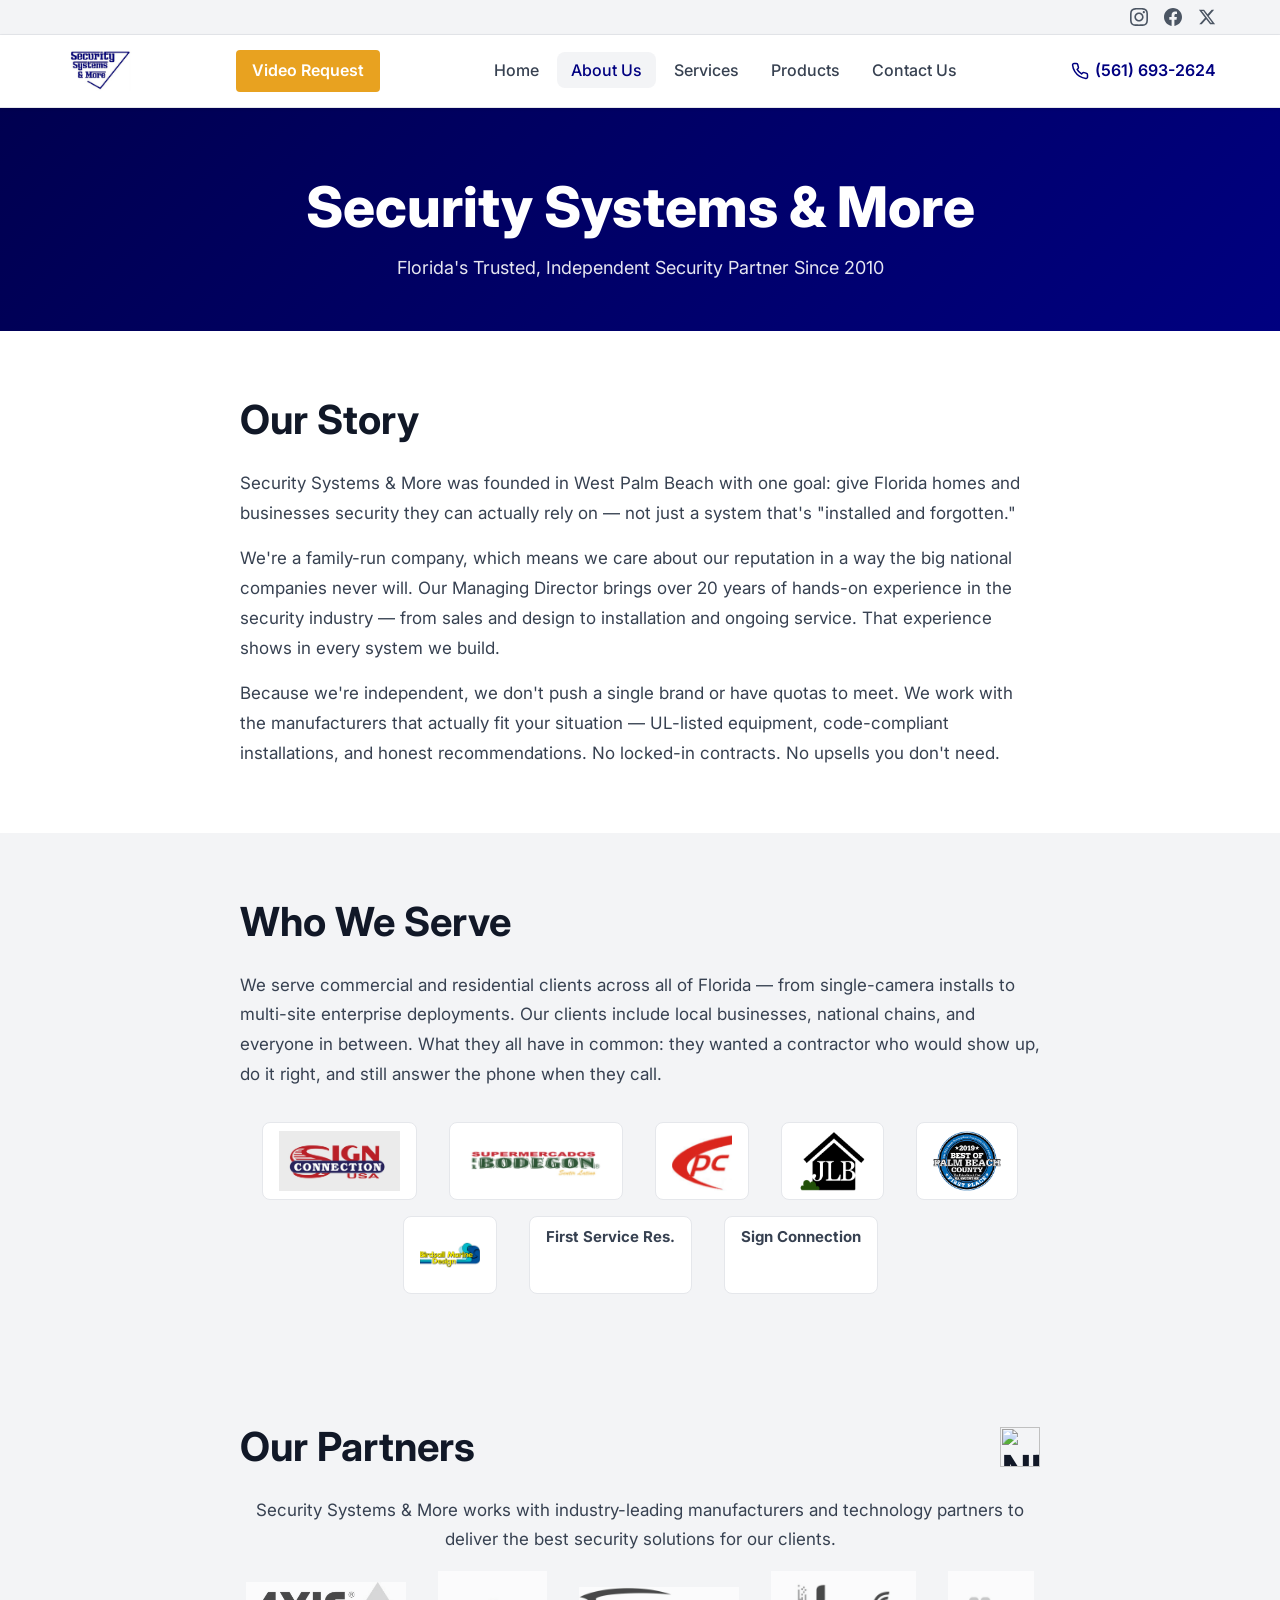
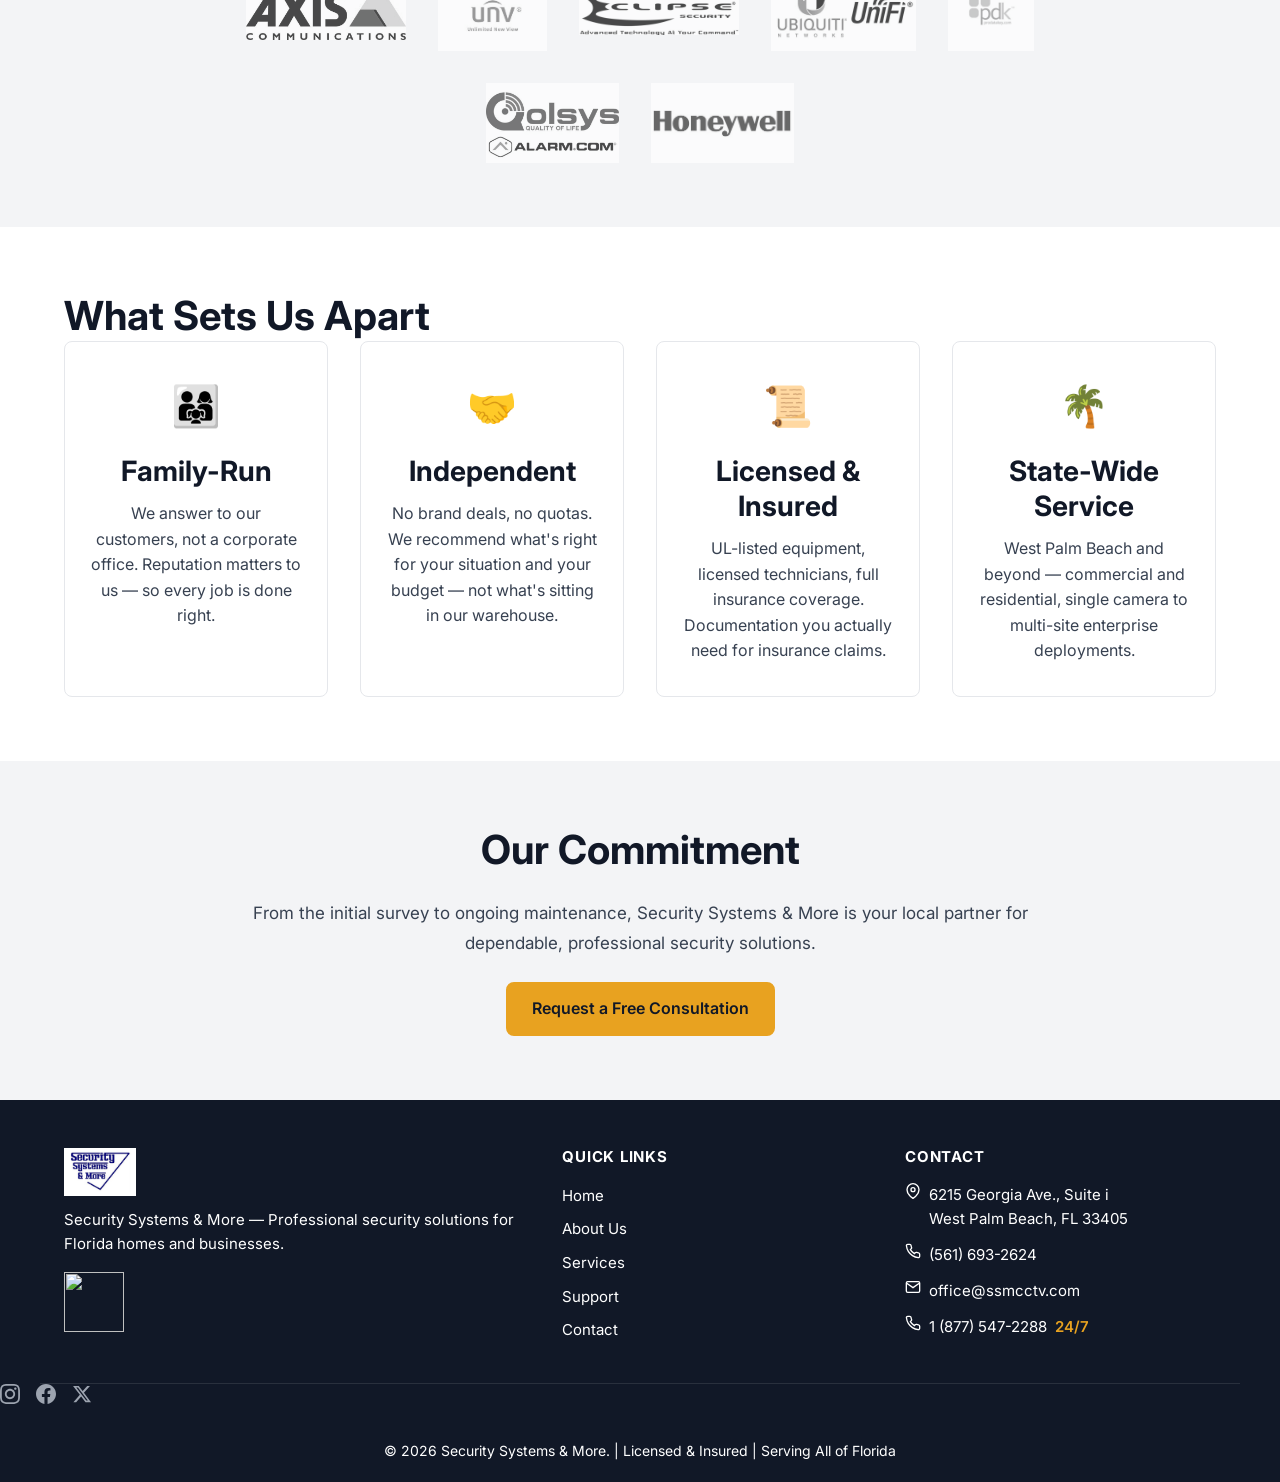
==== about.html @ 03983f55 "Force remove all borders from NDAA logo" ====
<div class="top-bar"><div class="container top-bar-inner"><div class="top-bar-social"><a href="https://www.instagram.com/ssm_cctv/" target="_blank" rel="noopener" aria-label="Instagram"><svg width="18" height="18" viewBox="0 0 24 24" fill="currentColor"><path d="M12 2.163c3.204 0 3.584.012 4.85.07 3.252.148 4.771 1.691 4.919 4.919.058 1.265.069 1.645.069 4.849 0 3.205-.012 3.584-.069 4.849-.149 3.225-1.664 4.771-4.919 4.919-1.266.058-1.644.07-4.85.07-3.204 0-3.584-.012-4.849-.07-3.26-.149-4.771-1.699-4.919-4.92-.058-1.265-.07-1.644-.07-4.849 0-3.204.013-3.583.07-4.849.149-3.227 1.664-4.771 4.919-4.919 1.266-.057 1.645-.069 4.849-.069zm0-2.163c-3.259 0-3.667.014-4.947.072-4.358.2-6.78 2.618-6.98 6.98-.059 1.281-.073 1.689-.073 4.948 0 3.259.014 3.668.072 4.948.2 4.358 2.618 6.78 6.98 6.98 1.281.058 1.689.072 4.948.072 3.259 0 3.668-.014 4.948-.072 4.354-.2 6.782-2.618 6.979-6.98.059-1.28.073-1.689.073-4.948 0-3.259-.014-3.667-.072-4.947-.196-4.354-2.617-6.78-6.979-6.98-1.281-.059-1.69-.073-4.949-.073zm0 5.838c-3.403 0-6.162 2.759-6.162 6.162s2.759 6.163 6.162 6.163 6.162-2.759 6.162-6.163c0-3.403-2.759-6.162-6.162-6.162zm0 10.162c-2.209 0-4-1.79-4-4 0-2.209 1.791-4 4-4s4 1.791 4 4c0 2.21-1.791 4-4 4zm6.406-11.845c-.796 0-1.441.645-1.441 1.44s.645 1.44 1.441 1.44c.795 0 1.439-.645 1.439-1.44s-.644-1.44-1.439-1.44z"></svg></a><a href="https://www.facebook.com/ssmcctv" target="_blank" rel="noopener" aria-label="Facebook"><svg width="18" height="18" viewBox="0 0 24 24" fill="currentColor"><path d="M24 12.073c0-6.627-5.373-12-12-12s-12 5.373-12 12c0 5.99 4.388 10.954 10.125 11.854v-8.385H7.078v-3.47h3.047V9.43c0-3.007 1.792-4.669 4.533-4.669 1.312 0 2.686.235 2.686.235v2.953H15.83c-1.491 0-1.956.925-1.956 1.874v2.25h3.328l-.532 3.47h-2.796v8.385C19.612 23.027 24 18.062 24 12.073z"></svg></a><a href="https://x.com/security_syst" target="_blank" rel="noopener" aria-label="X"><svg width="18" height="18" viewBox="0 0 24 24" fill="currentColor"><path d="M18.244 2.25h3.308l-7.227 8.26 8.502 11.24H16.17l-5.214-6.817L4.99 21.75H1.68l7.73-8.835L1.254 2.25H8.08l4.713 6.231zm-1.161 17.52h1.833L7.084 4.126H5.117z"></svg></a></div></div></div>
<!DOCTYPE html>
<html lang="en">
<head>
  <meta charset="UTF-8">
  <meta name="viewport" content="width=device-width, initial-scale=1.0">
  <meta name="description" content="Security Systems & More was founded in West Palm Beach in 2010 with one goal: give Florida homes and businesses security they can actually rely on. Family-owned and independent.">
  <meta property="og:title" content="Security Systems & More">
  <meta property="og:description" content="Security Systems & More was founded in West Palm Beach in 2010 with one goal: give Florida homes and businesses security they can actually rely on. Family-owned and independent.">
  <meta property="og:type" content="website">
  <meta property="og:url" content="https://securitysystemsandmore.com/about">
  <meta property="og:image" content="https://securitysystemsandmore.com/og-image.png">
  <meta property="og:site_name" content="Security Systems & More">
  <title>Security Systems & More</title>
  <link rel="canonical" href="https://securitysystemsandmore.com/about">
  <link rel="icon" type="image/png" sizes="32x32" href="favicon-32.png">
  <link rel="icon" type="image/png" sizes="16x16" href="favicon-16.png">
  <link rel="apple-touch-icon" href="apple-touch-icon.png">
  <link rel="preconnect" href="https://fonts.googleapis.com">
  <link rel="preconnect" href="https://fonts.gstatic.com" crossorigin>
  <link href="https://fonts.googleapis.com/css2?family=Inter:wght@400;500;600;700;800&display=swap" rel="stylesheet">
  <link rel="stylesheet" href="styles.css">
<script type="application/ld+json">
{
  "@context": "https://schema.org",
  "@type": "LocalBusiness",
  "name": "Security Systems & More",
  "description": "Professional CCTV monitoring, security camera installation, and access control systems for Florida homes and businesses.",
  "url": "https://securitysystemsandmore.com",
  "telephone": "+1-561-693-2624",
  "priceRange": "$$",
  "image": "https://securitysystemsandmore.com/logo.png",
  "address": {
    "@type": "PostalAddress",
    "streetAddress": "6215 Georgia Ave., Suite i",
    "addressLocality": "West Palm Beach",
    "addressRegion": "FL",
    "postalCode": "33405",
    "addressCountry": "US"
  },
  "geo": {
    "@type": "GeoCoordinates",
    "latitude": 26.6834,
    "longitude": -80.0364
  },
  "openingHoursSpecification": [
    {
      "@type": "OpeningHoursSpecification",
      "dayOfWeek": ["Monday", "Tuesday", "Wednesday", "Thursday", "Friday"],
      "opens": "09:00",
      "closes": "17:00"
    }
  ],
  "areaServed": {
    "@type": "State",
    "name": "Florida"
  },
  "sameAs": [
    "https://www.instagram.com/ssm_cctv/",
    "https://www.facebook.com/ssmcctv",
    "https://x.com/security_syst"
  ],
  "contactPoint": {
    "@type": "ContactPoint",
    "telephone": "+1-877-547-2288",
    "contactType": "customer support",
    "availableLanguage": "English"
  }
}
</script>
</head>
<body>

  <!-- Navigation -->
  <header class="site-header" id="header">
    <div class="container header-inner">
      <a href="index.html" class="logo" aria-label="Security Systems & More Home">
        <img src="logo.png" alt="Security Systems & More" class="logo-img">
        
      </a>
      <a href="contact.html" class="header-cta" style="background: var(--accent); color: white; padding: 0.5rem 1rem; border-radius: 4px; text-decoration: none; font-weight: 600; white-space: nowrap;">Video Request</a>
      <nav class="main-nav" id="main-nav" aria-label="Main navigation">
        <ul class="nav-list">
          <li><a href="index.html" class="nav-link">Home</a></li>
          <li><a href="about.html" class="nav-link active">About Us</a></li>
          <li><a href="services.html" class="nav-link">Services</a></li>
          <li><a href="products.html" class="nav-link">Products</a></li>
          <li><a href="contact.html" class="nav-link">Contact Us</a></li>
        </ul>
      </nav>
      <a href="tel:+15616932624" class="header-phone" aria-label="Call us">
        <svg width="18" height="18" viewBox="0 0 24 24" fill="none" stroke="currentColor" stroke-width="2" stroke-linecap="round" stroke-linejoin="round"><path d="M22 16.92v3a2 2 0 0 1-2.18 2 19.79 19.79 0 0 1-8.63-3.07 19.5 19.5 0 0 1-6-6 19.79 19.79 0 0 1-3.07-8.67A2 2 0 0 1 4.11 2h3a2 2 0 0 1 2 1.72 12.84 12.84 0 0 0 .7 2.81 2 2 0 0 1-.45 2.11L8.09 9.91a16 16 0 0 0 6 6l1.27-1.27a2 2 0 0 1 2.11-.45 12.84 12.84 0 0 0 2.81.7A2 2 0 0 1 22 16.92z"></path></svg>
        (561) 693-2624
      </a>
      <button class="mobile-menu-btn" id="mobile-menu-btn" aria-label="Open menu" aria-expanded="false">
        <span class="hamburger-line"></span>
        <span class="hamburger-line"></span>
        <span class="hamburger-line"></span>
      </button>
    </div>
  </header>

  <main id="page">

    <!-- Page Hero -->
    <section class="page-hero">
      <div class="container">
        <h1 class="page-hero-heading">Security Systems & More</h1>
        <p class="page-hero-sub">Florida's Trusted, Independent Security Partner Since 2010</p>
      </div>
    </section>

    <!-- Our Story -->
    <section class="content-section">
      <div class="container">
        <div class="content-block">
          <h2>Our Story</h2>
          <p>Security Systems & More was founded in West Palm Beach with one goal: give Florida homes and businesses security they can actually rely on — not just a system that's "installed and forgotten."</p>
          <p>We're a family-run company, which means we care about our reputation in a way the big national companies never will. Our Managing Director brings over 20 years of hands-on experience in the security industry — from sales and design to installation and ongoing service. That experience shows in every system we build.</p>
          <p>Because we're independent, we don't push a single brand or have quotas to meet. We work with the manufacturers that actually fit your situation — UL-listed equipment, code-compliant installations, and honest recommendations. No locked-in contracts. No upsells you don't need.</p>
        </div>

        </div>
      </div>
    </section>

    <!-- Who We Serve -->
    <section class="content-section alt-bg">
      <div class="container">
        <div class="content-block">
          <h2>Who We Serve</h2>
          <p>We serve commercial and residential clients across all of Florida — from single-camera installs to multi-site enterprise deployments. Our clients include local businesses, national chains, and everyone in between. What they all have in common: they wanted a contractor who would show up, do it right, and still answer the phone when they call.</p>
          <div class="client-logos">
            <div class="trust-logo"><a href="https://www.morganautogroup.com/" target="_blank" rel="noopener"><img src="images/clients/morgan.jpg" alt="Morgan Auto Group" onerror="this.replaceWith(document.createTextNode('Morgan Auto Group'))"></a></div>
            <div class="trust-logo"><a href="https://bodegonfl.com/" target="_blank" rel="noopener"><img src="images/clients/bodegon.png" alt="Bodegon"></a></div>
            <div class="trust-logo"><a href="https://pcsystemz.com/" target="_blank" rel="noopener"><img src="images/clients/pcsystemz.jpg" alt="PC Systemz"></a></div>
            <div class="trust-logo"><a href="https://jlbrenovations.com/" target="_blank" rel="noopener"><img src="images/clients/jlb.png" alt="JLB Renovations"></a></div>
            <div class="trust-logo"><a href="https://www.havanacubanfood.com" target="_blank" rel="noopener"><img src="images/clients/havana.png" alt="Havana"></a></div>
            <div class="trust-logo"><a href="https://www.birdsallmarine.com" target="_blank" rel="noopener"><img src="images/clients/birdsall.png" alt="Birdsall Marine"></a></div>
            <div class="trust-logo"><a href="https://www.fsresidential.com/corporate/" target="_blank" rel="noopener"><img src="images/clients/fsr.png" alt="First Service Res." onerror="this.replaceWith(document.createTextNode('First Service Res.'))"></a></div>
            <div class="trust-logo"><a href="https://signconnectionusa.com/" target="_blank" rel="noopener"><img src="images/clients/sign.png" alt="Sign Connection" onerror="this.replaceWith(document.createTextNode('Sign Connection'))"></a></div>
          </div>
        </div>
      </div>
    </section>

    <!-- Our Partners -->
    <section class="content-section alt-bg">
      <div class="container">
        <div class="content-block">
          <h2 style="display: flex; align-items: center; justify-content: space-between;">Our Partners <img src="images/ndaa-logo.png" alt="NDAA" style="height: 40px; border: 0 !important; outline: none !important; background: transparent !important; box-shadow: none !important;"></h2>
          <p style="text-align: center;">Security Systems & More works with industry-leading manufacturers and technology partners to deliver the best security solutions for our clients.</p>
        <div class="partners-grid">
          <img src="images/partners/partner1.jpg" alt="Partner 1">
          <img src="images/partners/partner2.jpg" alt="Partner 2">
          <img src="images/partners/partner3.jpg" alt="Partner 3">
          <img src="images/partners/partner4.jpg" alt="Partner 4">
          <img src="images/partners/partner5.jpg" alt="Partner 5">
          <img src="images/partners/partner6.jpg" alt="Partner 6">
          <img src="images/partners/partner7.jpg" alt="Partner 7">
        </div>
      </div>
    </section>

    <!-- What Sets Us Apart -->
    <section class="content-section">
      <div class="container">
        <h2>What Sets Us Apart</h2>
        <div class="diff-grid">
          <div class="diff-card">
            <div class="diff-icon">👨‍👩‍👧</div>
            <h3>Family-Run</h3>
            <p>We answer to our customers, not a corporate office. Reputation matters to us — so every job is done right.</p>
          </div>
          <div class="diff-card">
            <div class="diff-icon">🤝</div>
            <h3>Independent</h3>
            <p>No brand deals, no quotas. We recommend what's right for your situation and your budget — not what's sitting in our warehouse.</p>
          </div>
          <div class="diff-card">
            <div class="diff-icon">📜</div>
            <h3>Licensed & Insured</h3>
            <p>UL-listed equipment, licensed technicians, full insurance coverage. Documentation you actually need for insurance claims.</p>
          </div>
          <div class="diff-card">
            <div class="diff-icon">🌴</div>
            <h3>State-Wide Service</h3>
            <p>West Palm Beach and beyond — commercial and residential, single camera to multi-site enterprise deployments.</p>
          </div>
        </div>
      </div>
    </section>

    <!-- Commitment -->
    <section class="content-section alt-bg">
      <div class="container">
        <div class="content-block center-text">
          <h2>Our Commitment</h2>
          <p>From the initial survey to ongoing maintenance, Security Systems & More is your local partner for dependable, professional security solutions.</p>
          <a href="contact.html" class="btn btn-primary">Request a Free Consultation</a>
        </div>
      </div>
    </section>

  </main>

  <!-- Footer -->
  <footer class="site-footer">
    <div class="container footer-inner">
      <div class="footer-brand">
        <a href="index.html" class="footer-logo">
          <img src="logo.png" alt="Security Systems & More" class="logo-img">
          
        </a>
        <p class="footer-tagline">Security Systems & More — Professional security solutions for Florida homes and businesses.</p>
        <img src="images/footer-logo.png" alt="" style="height: 60px; margin-top: 0.75rem;">
      </div>
      <div class="footer-links">
        <h4>Quick Links</h4>
        <ul>
          <li><a href="index.html">Home</a></li>
          <li><a href="about.html">About Us</a></li>
          <li><a href="services.html">Services</a></li>
          <li><a href="support.html">Support</a></li>
          <li><a href="contact.html">Contact</a></li>
        </ul>
      </div>
      <div class="footer-contact">
        <h4>Contact</h4>
        <p>
          <svg width="16" height="16" viewBox="0 0 24 24" fill="none" stroke="currentColor" stroke-width="2"><path d="M21 10c0 7-9 13-9 13s-9-6-9-13a9 9 0 0 1 18 0z"></path><circle cx="12" cy="10" r="3"></circle></svg>
          6215 Georgia Ave., Suite i<br>West Palm Beach, FL 33405
        </p>
        <p>
          <svg width="16" height="16" viewBox="0 0 24 24" fill="none" stroke="currentColor" stroke-width="2"><path d="M22 16.92v3a2 2 0 0 1-2.18 2 19.79 19.79 0 0 1-8.63-3.07 19.5 19.5 0 0 1-6-6 19.79 19.79 0 0 1-3.07-8.67A2 2 0 0 1 4.11 2h3a2 2 0 0 1 2 1.72 12.84 12.84 0 0 0 .7 2.81 2 2 0 0 1-.45 2.11L8.09 9.91a16 16 0 0 0 6 6l1.27-1.27a2 2 0 0 1 2.11-.45 12.84 12.84 0 0 0 2.81.7A2 2 0 0 1 22 16.92z"/></svg>
          <a href="tel:+15616932624">(561) 693-2624</a>
        </p>
        <p>
          <svg width="16" height="16" viewBox="0 0 24 24" fill="none" stroke="currentColor" stroke-width="2"><path d="M4 4h16c1.1 0 2 .9 2 2v12c0 1.1-.9 2-2 2H4c-1.1 0-2-.9-2-2V6c0-1.1.9-2 2-2z"></path><polyline points="22,6 12,13 2,6"></polyline></svg>
          <a href="mailto:office@ssmcctv.com">office@ssmcctv.com</a>
        </p>
        <p>
          <svg width="16" height="16" viewBox="0 0 24 24" fill="none" stroke="currentColor" stroke-width="2"><path d="M22 16.92v3a2 2 0 0 1-2.18 2 19.79 19.79 0 0 1-8.63-3.07 19.5 19.5 0 0 1-6-6 19.79 19.79 0 0 1-3.07-8.67A2 2 0 0 1 4.11 2h3a2 2 0 0 1 2 1.72 12.84 12.84 0 0 0 .7 2.81 2 2 0 0 1-.45 2.11L8.09 9.91a16 16 0 0 0 6 6l1.27-1.27a2 2 0 0 1 2.11-.45 12.84 12.84 0 0 0 2.81.7A2 2 0 0 1 22 16.92z"></path></svg>
          <a href="tel:+18775472288">1 (877) 547-2288</a> <span style="color: var(--accent); font-weight: 600;">24/7</span>
        </p>
      </div>
    </div>
        <div class="footer-social">
          <a href="https://www.instagram.com/ssm_cctv/" target="_blank" rel="noopener" aria-label="Instagram"><svg width="20" height="20" viewBox="0 0 24 24" fill="currentColor"><path d="M12 2.163c3.204 0 3.584.012 4.85.07 3.252.148 4.771 1.691 4.919 4.919.058 1.265.069 1.645.069 4.849 0 3.205-.012 3.584-.069 4.849-.149 3.225-1.664 4.771-4.919 4.919-1.266.058-1.644.07-4.85.07-3.204 0-3.584-.012-4.849-.07-3.26-.149-4.771-1.699-4.919-4.92-.058-1.265-.07-1.644-.07-4.849 0-3.204.013-3.583.07-4.849.149-3.227 1.664-4.771 4.919-4.919 1.266-.057 1.645-.069 4.849-.069zm0-2.163c-3.259 0-3.667.014-4.947.072-4.358.2-6.78 2.618-6.98 6.98-.059 1.281-.073 1.689-.073 4.948 0 3.259.014 3.668.072 4.948.2 4.358 2.618 6.78 6.98 6.98 1.281.058 1.689.072 4.948.072 3.259 0 3.668-.014 4.948-.072 4.354-.2 6.782-2.618 6.979-6.98.059-1.28.073-1.689.073-4.948 0-3.259-.014-3.667-.072-4.947-.196-4.354-2.617-6.78-6.979-6.98-1.281-.059-1.69-.073-4.949-.073zm0 5.838c-3.403 0-6.162 2.759-6.162 6.162s2.759 6.163 6.162 6.163 6.162-2.759 6.162-6.163c0-3.403-2.759-6.162-6.162-6.162zm0 10.162c-2.209 0-4-1.79-4-4 0-2.209 1.791-4 4-4s4 1.791 4 4c0 2.21-1.791 4-4 4zm6.406-11.845c-.796 0-1.441.645-1.441 1.44s.645 1.44 1.441 1.44c.795 0 1.439-.645 1.439-1.44s-.644-1.44-1.439-1.44z"></path></svg></a>
          <a href="https://www.facebook.com/ssmcctv" target="_blank" rel="noopener" aria-label="Facebook"><svg width="20" height="20" viewBox="0 0 24 24" fill="currentColor"><path d="M24 12.073c0-6.627-5.373-12-12-12s-12 5.373-12 12c0 5.99 4.388 10.954 10.125 11.854v-8.385H7.078v-3.47h3.047V9.43c0-3.007 1.792-4.669 4.533-4.669 1.312 0 2.686.235 2.686.235v2.953H15.83c-1.491 0-1.956.925-1.956 1.874v2.25h3.328l-.532 3.47h-2.796v8.385C19.612 23.027 24 18.062 24 12.073z"></path></svg></a>
          <a href="https://x.com/security_syst" target="_blank" rel="noopener" aria-label="X"><svg width="20" height="20" viewBox="0 0 24 24" fill="currentColor"><path d="M18.244 2.25h3.308l-7.227 8.26 8.502 11.24H16.17l-5.214-6.817L4.99 21.75H1.68l7.73-8.835L1.254 2.25H8.08l4.713 6.231zm-1.161 17.52h1.833L7.084 4.126H5.117z"></path></svg></a>
        </div>
    <div class="footer-bottom">
      <div class="container">
        <p>© 2026 Security Systems & More. | Licensed & Insured | Serving All of Florida</p>
      </div>
    </div>
  </footer>

  <script src="script.js"></script>
<!-- Start Pidj Chat Code -->
<script type="text/javascript">
(function() {
var pc = document.createElement('script'); pc.type = 'text/javascript'; pc.async = true;
pc.src = 'https://bubble.broadvoice.com/chat/button/pc:20e048a5-22ce-5022-b786-1fc5341ee40c:aDxza.js?t=' + Date.now() + '';
var s = document.getElementsByTagName('script')[0]; s.parentNode.insertBefore(pc, s);
})();
</script>
<!-- End Pidj Chat Code -->
<!-- Chat Popup Notification -->
<div id="chat-popup" class="chat-popup" style="display:none;">
  <div class="chat-popup-content">
    <span class="chat-popup-close" onclick="closeChatPopup()">&times;</span>
    <div class="chat-popup-icon">💬</div>
    <div class="chat-popup-text">
      <strong>Chat with us!</strong>
      <p>Have questions? We're here to help via SMS or chat.</p>
    </div>
  </div>
</div>
<style>
.chat-popup {
  position: fixed;
  bottom: 140px;
  right: 20px;
  z-index: 9999;
  animation: slideUp 0.5s ease-out forwards;
  font-family: inherit;
}
@keyframes slideUp {
  from { opacity: 0; transform: translateY(30px); }
  to { opacity: 1; transform: translateY(0); }
}
.chat-popup-content {
  background: #0055a4;
  color: white;
  padding: 1rem 1.25rem;
  border-radius: 12px;
  box-shadow: 0 4px 20px rgba(0,0,0,0.25);
  display: flex;
  align-items: center;
  gap: 0.75rem;
  max-width: 280px;
  position: relative;
  animation: pulse 2s infinite;
}
@keyframes pulse {
  0%, 100% { box-shadow: 0 4px 20px rgba(0,0,0,0.25); }
  50% { box-shadow: 0 4px 30px rgba(0,85,164,0.5); }
}
.chat-popup-icon { font-size: 1.75rem; flex-shrink: 0; }
.chat-popup-text { font-size: 0.9rem; line-height: 1.4; }
.chat-popup-text strong { display: block; margin-bottom: 0.25rem; }
.chat-popup-text p { margin: 0; opacity: 0.9; }
.chat-popup-close {
  position: absolute;
  top: -8px;
  right: -8px;
  background: #003366;
  color: white;
  width: 24px;
  height: 24px;
  border-radius: 50%;
  text-align: center;
  line-height: 24px;
  cursor: pointer;
  font-size: 1rem;
}
.chat-popup-close:hover { background: #002244; }
</style>
<script>
function closeChatPopup() {
  document.getElementById('chat-popup').style.display = 'none';
  localStorage.setItem('chatPopupShown' , 'true');
}
window.addEventListener('load', function() {
  if (!localStorage.getItem('chatPopupShown')) {
    setTimeout(function() {
      document.getElementById('chat-popup').style.display = 'block';
    }, 3000);
  }
});
</script>
</body>
</html>
---- styles.css ----
/* ============================================
   Security Systems & More — Styles
   Modern, responsive, professional
   ============================================ */

/* --- CSS Variables --- */
:root {
  --primary: #000080;
  --primary-dark: #000050;
  --primary-light: #0000b3;
  --accent: #e8a220;
  --accent-dark: #c78510;
  --dark: #111827;
  --gray-900: #1f2937;
  --gray-700: #374151;
  --gray-600: #4b5563;
  --gray-400: #9ca3af;
  --gray-200: #e5e7eb;
  --gray-100: #f3f4f6;
  --white: #ffffff;
  --error: #dc2626;
  --success: #16a34a;

  --font: 'Inter', -apple-system, BlinkMacSystemFont, 'Segoe UI', sans-serif;
  --radius: 8px;
  --shadow: 0 1px 3px rgba(0,0,0,0.1), 0 1px 2px rgba(0,0,0,0.06);
  --shadow-md: 0 4px 6px rgba(0,0,0,0.1), 0 2px 4px rgba(0,0,0,0.06);
  --shadow-lg: 0 10px 15px rgba(0,0,0,0.1), 0 4px 6px rgba(0,0,0,0.05);
  --transition: 0.2s ease;
}

/* --- Reset & Base --- */
*, *::before, *::after {
  box-sizing: border-box;
  margin: 0;
  padding: 0;
}

html {
  scroll-behavior: smooth;
  font-size: 16px;
}

body {
  font-family: var(--font);
  color: var(--gray-700);
  line-height: 1.6;
  background: var(--white);
  -webkit-font-smoothing: antialiased;
}

img {
  max-width: 100%;
  height: auto;
  display: block;
}

a {
  color: var(--primary);
  text-decoration: none;
  transition: color var(--transition);
}

a:hover {
  color: var(--primary-light);
}

ul {
  list-style: none;
}

/* --- Typography --- */
h1, h2, h3, h4, h5, h6 {
  color: var(--dark);
  font-weight: 700;
  line-height: 1.25;
}

h1 { font-size: clamp(2rem, 5vw, 3.5rem); font-weight: 800; }
h2 { font-size: clamp(1.75rem, 4vw, 2.5rem); }
h3 { font-size: clamp(1.25rem, 3vw, 1.75rem); }
h4 { font-size: 1.125rem; }

p { margin-bottom: 1rem; }
p:last-child { margin-bottom: 0; }

/* --- Layout --- */
.container {
  max-width: 1200px;
  margin: 0 auto;
  padding: 0 1.5rem;
}

/* --- Buttons --- */
.btn {
  display: inline-flex;
  align-items: center;
  justify-content: center;
  gap: 0.5rem;
  padding: 0.75rem 1.5rem;
  font-family: var(--font);
  font-size: 1rem;
  font-weight: 600;
  border-radius: var(--radius);
  border: 2px solid transparent;
  cursor: pointer;
  transition: all var(--transition);
  text-decoration: none;
  white-space: nowrap;
}

.btn-primary {
  background: var(--accent);
  color: var(--dark);
  border-color: var(--accent);
}

.btn-primary:hover {
  background: var(--accent-dark);
  border-color: var(--accent-dark);
  color: var(--dark);
}

.btn-outline-light {
  background: transparent;
  color: var(--white);
  border-color: var(--white);
}

.btn-outline-light:hover {
  background: var(--white);
  color: var(--primary);
}

.btn-outline-white {
  background: transparent;
  color: var(--white);
  border-color: var(--white);
}

.btn-outline-white:hover {
  background: var(--white);
  color: var(--primary);
}

.btn-outline {
  background: transparent;
  color: var(--primary);
  border-color: var(--primary);
}

.btn-outline:hover {
  background: var(--primary);
  color: var(--white);
}

.btn-lg {
  padding: 1rem 2rem;
  font-size: 1.125rem;
}

.btn-block {
  width: 100%;
}

/* --- Site Header --- */
.site-header {
  background: var(--white);
  border-bottom: 1px solid var(--gray-200);
  position: sticky;
  top: 0;
  z-index: 100;
  box-shadow: var(--shadow);
}

.header-inner {
  display: flex;
  align-items: center;
  justify-content: space-between;
  height: 72px;
}

.logo {
  display: flex;
  align-items: center;
  gap: 0.5rem;
  text-decoration: none;
}

.logo-img {
  height: 48px;
  width: auto;
  display: block;
}

.logo-icon {
  font-size: 1.75rem;
}

.logo-text {
  font-size: 1.5rem;
  font-weight: 800;
  color: var(--primary);
  letter-spacing: -0.025em;
}

.main-nav .nav-list {
  display: flex;
  align-items: center;
  gap: 0.25rem;
}

.nav-link {
  padding: 0.5rem 0.875rem;
  font-weight: 500;
  color: var(--gray-700);
  border-radius: var(--radius);
  transition: all var(--transition);
}

.nav-link:hover,
.nav-link.active {
  color: var(--primary);
  background: var(--gray-100);
}

.nav-cta {
  background: var(--accent);
  color: var(--dark) !important;
  font-weight: 600;
}

.nav-cta:hover {
  background: var(--accent-dark);
}

.header-phone {
  display: flex;
  align-items: center;
  gap: 0.375rem;
  font-weight: 600;
  color: var(--primary);
  white-space: nowrap;
}

.header-phone:hover {
  color: var(--accent-dark);
}

.mobile-menu-btn {
  display: none;
  flex-direction: column;
  justify-content: center;
  gap: 5px;
  width: 40px;
  height: 40px;
  background: none;
  border: none;
  cursor: pointer;
  padding: 8px;
  border-radius: var(--radius);
}

.mobile-menu-btn:hover {
  background: var(--gray-100);
}

.hamburger-line {
  display: block;
  width: 100%;
  height: 2px;
  background: var(--gray-700);
  border-radius: 2px;
  transition: var(--transition);
}

/* --- Hero with Background Image --- */
.hero {
  position: relative;
  background: var(--primary-dark);
  color: var(--white);
  padding: 0;
  overflow: hidden;
  min-height: 520px;
  display: flex;
  align-items: center;
}

.hero-bg-image {
  position: absolute;
  inset: 0;
  z-index: 0;
}

.hero-bg-image img {
  width: 100%;
  height: 100%;
  object-fit: cover;
  object-position: center;
}

.hero-overlay {
  position: absolute;
  inset: 0;
  background: linear-gradient(135deg, rgba(10,30,55,0.65) 0%, rgba(26,58,92,0.50) 100%);
}

.hero-inner {
  position: relative;
  z-index: 1;
  padding: 5rem 0;
}

.hero-content {
  max-width: 680px;
  background: none;
  padding: 0;
  border-radius: 0;
}

.hero-heading {
  color: var(--white);
  margin-bottom: 1.5rem;
  line-height: 1.15;
  font-size: clamp(1.875rem, 5vw, 3rem);
}

.hero-sub {
  font-size: 1.125rem;
  color: rgba(255,255,255,0.9);
  margin-bottom: 2rem;
  max-width: 600px;
}

.hero-ctas {
  display: flex;
  flex-wrap: wrap;
  gap: 1rem;
}

/* --- Trust Bar --- */
.trust-bar {
  background: var(--gray-100);
  padding: 2rem 0;
  border-bottom: 1px solid var(--gray-200);
}

.trust-label {
  text-align: center;
  font-size: 0.875rem;
  font-weight: 500;
  color: var(--gray-600);
  text-transform: uppercase;
  letter-spacing: 0.05em;
  margin-bottom: 1.5rem;
}

.trust-logos {
  display: flex;
  flex-wrap: wrap;
  justify-content: center;
  gap: 1.5rem 3rem;
}

.trust-logo {
  font-weight: 700;
  color: var(--gray-600);
  font-size: 0.9375rem;
  opacity: 1;
  transition: opacity var(--transition);
}

.trust-logo:hover {
  opacity: 1;
}

/* --- Section Headings --- */
.section-heading {
  text-align: center;
  margin-bottom: 3rem;
}

/* --- Problem Section --- */
.problem-section {
  padding: 5rem 0;
  background: var(--white);
}

.problem-content {
  display: grid;
  grid-template-columns: 1fr;
  gap: 3rem;
  align-items: center;
}

.problem-text p {
  font-size: 1.0625rem;
  line-height: 1.75;
}

.problem-highlight {
  font-size: 1.25rem !important;
  font-weight: 600;
  color: var(--primary);
  padding: 1rem 1.5rem;
  background: var(--gray-100);
  border-left: 4px solid var(--accent);
  border-radius: 0 var(--radius) var(--radius) 0;
  margin: 1.5rem 0;
}

.problem-stats {
  display: grid;
  grid-template-columns: repeat(3, 1fr);
  gap: 1rem;
}

.stat-box {
  text-align: center;
  padding: 1.5rem 1rem;
  background: var(--gray-100);
  border-radius: var(--radius);
}

.stat-number {
  display: block;
  font-size: 2rem;
  font-weight: 800;
  color: var(--primary);
  line-height: 1;
  margin-bottom: 0.5rem;
}

.stat-label {
  font-size: 0.8125rem;
  color: var(--gray-600);
  font-weight: 500;
}

/* --- Process Section --- */
.process-section {
  padding: 5rem 0;
  background: var(--gray-100);
}

.process-grid {
  display: grid;
  grid-template-columns: repeat(auto-fit, minmax(280px, 1fr));
  gap: 2rem;
}

.process-card {
  background: var(--white);
  padding: 2rem;
  border-radius: var(--radius);
  box-shadow: var(--shadow-md);
  text-align: center;
  transition: transform var(--transition), box-shadow var(--transition);
}

.process-card:hover {
  transform: translateY(-4px);
  box-shadow: var(--shadow-lg);
}

.process-number {
  display: inline-flex;
  align-items: center;
  justify-content: center;
  width: 48px;
  height: 48px;
  background: var(--primary);
  color: var(--white);
  font-size: 1.25rem;
  font-weight: 800;
  border-radius: 50%;
  margin-bottom: 1rem;
}

.process-card h3 {
  margin-bottom: 0.75rem;
}

/* --- Differentiators --- */
.diff-section {
  padding: 5rem 0;
  background: var(--white);
}

.diff-grid {
  @media (max-width: 600px) { grid-template-columns: 1fr; }
  @media (max-width: 1024px) { grid-template-columns: repeat(2, 1fr); }
  display: grid;
  grid-template-columns: repeat(4, 1fr);
  gap: 2rem;
}

.diff-card {
  text-align: center;
  padding: 2rem 1.5rem;
  border: 1px solid var(--gray-200);
  border-radius: var(--radius);
  transition: all var(--transition);
}

.diff-card:hover {
  border-color: var(--primary);
  box-shadow: var(--shadow-md);
}

.diff-icon {
  font-size: 2.5rem;
  margin-bottom: 1rem;
}

.diff-card h3 {
  margin-bottom: 0.75rem;
}

/* --- Testimonials --- */
.testimonials-section {
  padding: 5rem 0;
  background: var(--gray-100);
}

.testimonials-grid {
  @media (max-width: 768px) { grid-template-columns: 1fr; }
  display: grid;
  grid-template-columns: repeat(2, 1fr);
  gap: 2rem;
}

/* --- Gallery Grid --- */
.gallery-grid {
  display: grid;
  grid-template-columns: repeat(auto-fit, minmax(200px, 1fr));
  gap: 1.5rem;
}

.gallery-item {
  border-radius: var(--radius);
  overflow: hidden;
  box-shadow: var(--shadow);
  background: var(--white);
}

.gallery-item img {
  width: 100%;
  height: 180px;
  object-fit: cover;
  display: block;
}

.gallery-caption {
  padding: 1rem;
  text-align: center;
  font-weight: 600;
  font-size: 0.9375rem;
  color: var(--gray-700);
  background: var(--white);
}



.testimonial-card {
  background: var(--white);
  padding: 2rem;
  border-radius: var(--radius);
  box-shadow: var(--shadow);
}

.testimonial-stars {
  color: var(--accent);
  font-size: 1.125rem;
  margin-bottom: 1rem;
  letter-spacing: 2px;
}

.testimonial-text {
  font-size: 1.0625rem;
  font-style: italic;
  line-height: 1.7;
  margin-bottom: 1rem;
  color: var(--gray-700);
}

.testimonial-author {
  font-size: 0.875rem;
  font-weight: 600;
  color: var(--gray-600);
}

/* --- CTA Section --- */
.cta-section {
  padding: 5rem 0;
  background: linear-gradient(135deg, var(--primary-dark), var(--primary));
  color: var(--white);
  text-align: center;
}

.cta-section h2 {
  color: var(--white);
  margin-bottom: 1rem;
}

.cta-section p {
  font-size: 1.0625rem;
  max-width: 600px;
  margin: 0 auto 1rem;
  opacity: 0.9;
}

.cta-sub {
  font-weight: 600;
  font-size: 1.125rem !important;
  margin-bottom: 2rem !important;
}

.cta-buttons {
  display: flex;
  flex-wrap: wrap;
  justify-content: center;
  gap: 1rem;
}

/* --- Page Hero --- */
.page-hero {
  background: linear-gradient(135deg, var(--primary-dark), var(--primary));
  color: var(--white);
  padding: 4rem 0 3rem;
  text-align: center;
}

.page-hero-heading {
  color: var(--white);
  margin-bottom: 0.75rem;
}

.page-hero-sub {
  font-size: 1.125rem;
  opacity: 0.9;
  max-width: 600px;
  margin: 0 auto;
}

/* --- Content Section --- */
.content-section {
  padding: 4rem 0;
}

.content-section.alt-bg {
  background: var(--gray-100);
}

.content-block {
  max-width: 800px;
  margin: 0 auto;
}

.content-block h2 {
  margin-bottom: 1.5rem;
}

.content-block p {
  font-size: 1.0625rem;
  line-height: 1.75;
}

.center-text {
  text-align: center;
}

.center-text p {
  margin: 0 auto 1.5rem;
}

/* --- Service Block --- */
.service-block {
  display: grid;
  grid-template-columns: auto 1fr;
  gap: 2rem;
  align-items: start;
}

.service-block.reverse {
  direction: rtl;
}

.service-block.reverse > * {
  direction: ltr;
}

.service-icon {
  font-size: 3rem;
  line-height: 1;
  display: flex;
  align-items: center;
  justify-content: center;
}

.service-icon img {
  max-width: 200px;
  max-height: 200px;
  width: auto;
  height: auto;
  display: block;
}

.service-content h2 {
  margin-bottom: 0.5rem;
}

.service-lead {
  font-size: 1.125rem !important;
  font-weight: 600;
  color: var(--primary) !important;
  margin-bottom: 1.25rem !important;
}

.service-list {
  margin: 1rem 0 1.5rem 1.25rem;
}

.service-list li {
  position: relative;
  padding-left: 1.5rem;
  margin-bottom: 0.5rem;
  line-height: 1.6;
}

.service-list li::before {
  content: '✓';
  position: absolute;
  left: 0;
  color: var(--accent-dark);
  font-weight: 700;
}

/* --- Client Logos --- */
.client-logos {
  display: flex;
  flex-wrap: wrap;
  gap: 1rem 2rem;
  margin-top: 2rem;
  justify-content: center;
}

.client-logos .trust-logo {
  background: var(--white);
  padding: 0.5rem 1rem;
  border-radius: var(--radius);
  border: 1px solid var(--gray-200);
}

/* --- Contact Page --- */
.contact-grid {
  display: grid;
  grid-template-columns: 1fr;
  gap: 3rem;
}

@media (min-width: 900px) {
  .contact-grid {
    grid-template-columns: 1.2fr 1fr;
  }
}

.contact-form-wrapper h2,
.contact-info-wrapper h3 {
  margin-bottom: 0.75rem;
}

.contact-form-wrapper > p {
  margin-bottom: 1.5rem;
  color: var(--gray-600);
}

.form-row {
  display: grid;
  grid-template-columns: 1fr 1fr;
  gap: 1rem;
}

.form-group {
  margin-bottom: 1.25rem;
}

.form-group label {
  display: block;
  font-weight: 500;
  margin-bottom: 0.375rem;
  color: var(--gray-700);
}

.required {
  color: var(--error);
}

.form-group input,
.form-group select,
.form-group textarea {
  width: 100%;
  padding: 0.75rem 1rem;
  font-family: var(--font);
  font-size: 1rem;
  border: 1px solid var(--gray-400);
  border-radius: var(--radius);
  background: var(--white);
  color: var(--gray-900);
  transition: border-color var(--transition), box-shadow var(--transition);
}

.form-group input:focus,
.form-group select:focus,
.form-group textarea:focus {
  outline: none;
  border-color: var(--primary);
  box-shadow: 0 0 0 3px rgba(26, 58, 92, 0.1);
}

.form-group input::placeholder,
.form-group textarea::placeholder {
  color: var(--white);
}

.form-note {
  margin-top: 1.5rem;
  padding: 1rem;
  background: var(--gray-100);
  border-radius: var(--radius);
  font-size: 0.9375rem;
}

.contact-info-card {
  background: var(--gray-100);
  padding: 1.75rem;
  border-radius: var(--radius);
  margin-bottom: 1.5rem;
}

.contact-info-item {
  display: flex;
  gap: 1rem;
  margin-bottom: 1.25rem;
  align-items: flex-start;
}

.contact-info-item:last-child {
  margin-bottom: 0;
}

.contact-info-icon {
  font-size: 1.25rem;
  flex-shrink: 0;
}

.contact-info-item strong {
  display: block;
  margin-bottom: 0.25rem;
  color: var(--gray-900);
}

.service-areas .area-list {
  display: flex;
  flex-wrap: wrap;
  gap: 0.5rem;
  margin-top: 0.75rem;
}

.service-areas .area-list span {
  background: var(--white);
  padding: 0.25rem 0.75rem;
  border-radius: 999px;
  font-size: 0.875rem;
  border: 1px solid var(--gray-200);
}

.quick-actions .btn {
  margin-bottom: 0.75rem;
}

.quick-actions .btn:last-child {
  margin-bottom: 0;
}

/* --- Map Section --- */
.map-section {
  padding: 4rem 0;
  background: var(--gray-100);
}

.map-section h2 {
  text-align: center;
  margin-bottom: 0.75rem;
}

.map-section > .container > p {
  text-align: center;
  margin-bottom: 2rem;
  color: var(--gray-600);
}

.map-wrapper {
  border-radius: var(--radius);
  overflow: hidden;
  box-shadow: var(--shadow-md);
}

/* --- Site Footer --- */
.site-footer {
  background: var(--dark);
  color: var(--white);
  padding-top: 3rem;
}

.footer-inner {
  display: grid;
  grid-template-columns: 1fr;
  gap: 2rem;
  padding-bottom: 2rem;
  border-bottom: 1px solid rgba(255,255,255,0.1);
}

@media (min-width: 768px) {
  .footer-inner {
    grid-template-columns: 1.5fr 1fr 1fr;
  }
}

.footer-logo {
  display: flex;
  align-items: center;
  gap: 0.5rem;
  margin-bottom: 0.75rem;
}

.footer-logo .logo-text {
  color: var(--white);
}

.footer-tagline {
  font-size: 0.9375rem;
  line-height: 1.6;
}

.footer-links h4,
.footer-contact h4 {
  color: var(--white);
  font-size: 0.9375rem;
  margin-bottom: 1rem;
  text-transform: uppercase;
  letter-spacing: 0.05em;
}

.footer-links ul {
  display: flex;
  flex-direction: column;
  gap: 0.5rem;
}

.footer-links a {
  color: var(--white);
  font-size: 0.9375rem;
  transition: color var(--transition);
}

.footer-links a:hover {
  color: var(--white);
}

.footer-contact p {
  display: flex;
  align-items: flex-start;
  gap: 0.5rem;
  font-size: 0.9375rem;
  margin-bottom: 0.75rem;
}

.footer-contact a {
  color: var(--white);
  transition: color var(--transition);
}

.footer-contact a:hover {
  color: var(--white);
}

.footer-bottom {
  padding: 1.25rem 0;
  text-align: center;
  font-size: 0.875rem;
}

/* --- Mobile Menu --- */
@media (max-width: 900px) {
  .main-nav {
    display: none;
    position: absolute;
    top: 72px;
    left: 0;
    right: 0;
    background: var(--white);
    border-bottom: 1px solid var(--gray-200);
    box-shadow: var(--shadow-md);
    padding: 1rem;
  }

  .main-nav.open {
    display: block;
  }

  .main-nav .nav-list {
    flex-direction: column;
    align-items: stretch;
    gap: 0.25rem;
  }

  .nav-link {
    display: block;
    padding: 0.75rem 1rem;
  }

  .header-phone {
    display: none;
  }

  .mobile-menu-btn {
    display: flex;
  }

  .hero {
    padding: 4rem 0 3rem;
  }

  .hero-ctas {
    flex-direction: column;
    align-items: flex-start;
  }

  .hero-ctas .btn {
    width: 100%;
    justify-content: center;
  }

  .problem-stats {
    grid-template-columns: 1fr;
  }

  .service-block {
    grid-template-columns: 1fr;
  }

  .service-block.reverse {
    direction: ltr;
  }

  .service-icon {
    font-size: 2.5rem;
  }

  .form-row {
    grid-template-columns: 1fr;
  }

  .footer-inner {
    grid-template-columns: 1fr;
  }
}

/* --- Utility --- */
.sr-only {
  position: absolute;
  width: 1px;
  height: 1px;
  padding: 0;
  margin: -1px;
  overflow: hidden;
  clip: rect(0,0,0,0);
  border: 0;
}

/* --- Process Icon (centered, uniform size) --- */
.process-icon {
  width: 120px;
  height: 120px;
  display: flex;
  align-items: center;
  justify-content: center;
  margin: 0 auto 1rem;
}

.process-icon img {
  max-width: 200px;
  max-height: 200px;
  width: auto;
  height: auto;
  display: block;
}

/* --- Client Logo Links --- */
.client-logos a {
  color: var(--gray-700);
  text-decoration: none;
  transition: color var(--transition);
}

.client-logos a:hover {
  color: var(--primary);
}

/* --- Support page header fix --- */
.site-header .logo-img {
  height: 48px;
  width: auto;
}

/* --- Top Bar Social --- */
.top-bar {
  background: var(--gray-100);
  padding: 0.5rem 0;
  border-bottom: 1px solid var(--gray-200);
}

.top-bar-inner {
  display: flex;
  justify-content: flex-end;
}

.top-bar-social {
  display: flex;
  gap: 1rem;
  align-items: center;
}

.top-bar-social a {
  color: var(--gray-600);
  transition: color 0.2s;
}

.top-bar-social a:hover {
  color: var(--primary);
}


/* Client Logo Images */
.trust-logo img {
  height: 60px;
  width: auto;
  max-width: 140px;
  object-fit: contain;
  opacity: 1;
  transition: opacity 0.3s ease;
}
.trust-logo:hover img {
  opacity: 1;
}

/* Footer Social Icons */
.footer-social {
  display: flex;
  gap: 1rem;
  margin-bottom: 1rem;
}
.footer-social a {
  color: var(--gray-400);
  transition: color 0.3s ease;
}
.footer-social a:hover {
  color: var(--accent);
}

/* Partners Grid */
.partners-grid {
  display: flex;
  flex-wrap: wrap;
  justify-content: center;
  gap: 2rem;
  align-items: center;
}
.partners-grid img {
  max-height: 80px;
  max-width: 160px;
  width: auto;
  height: auto;
  object-fit: contain;
  filter: grayscale(100%);
  opacity: 0.7;
  transition: all 0.3s ease;
}
.partners-grid img:hover {
  filter: grayscale(0%);
  opacity: 1;
}
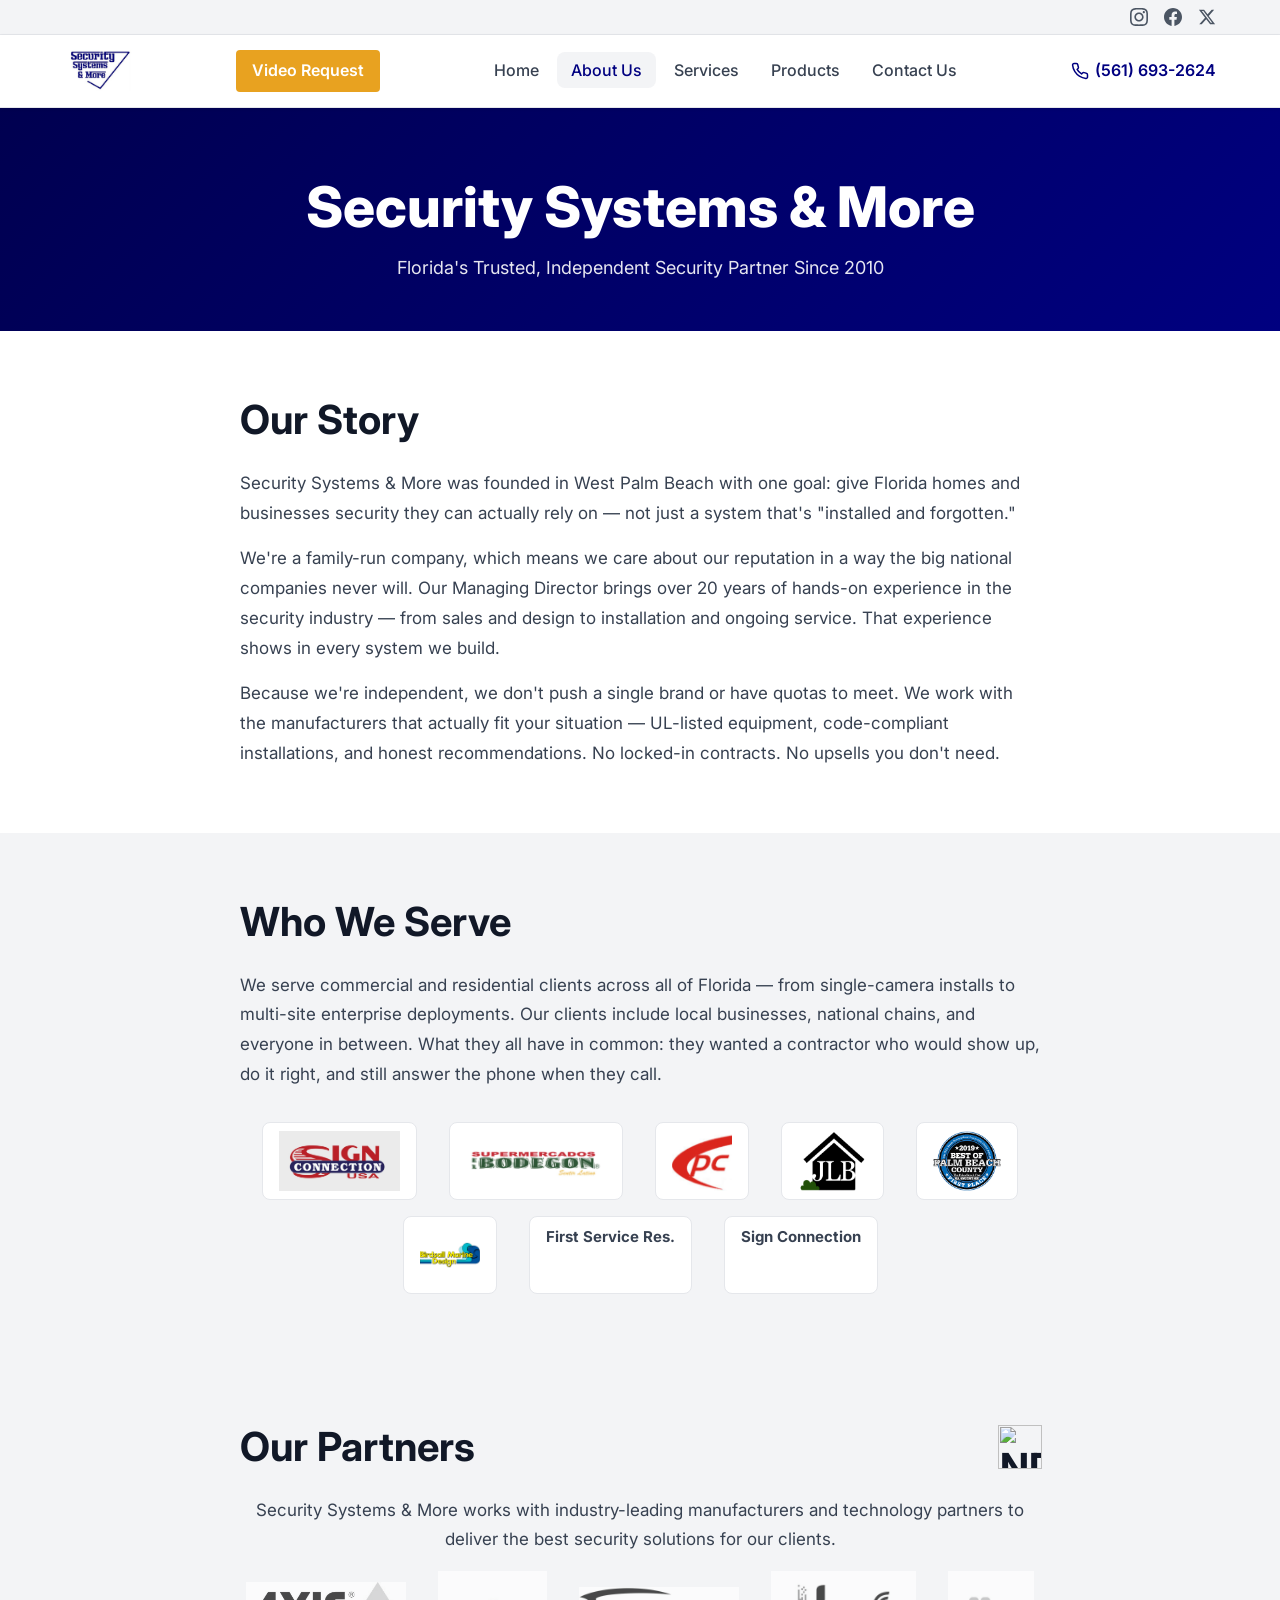
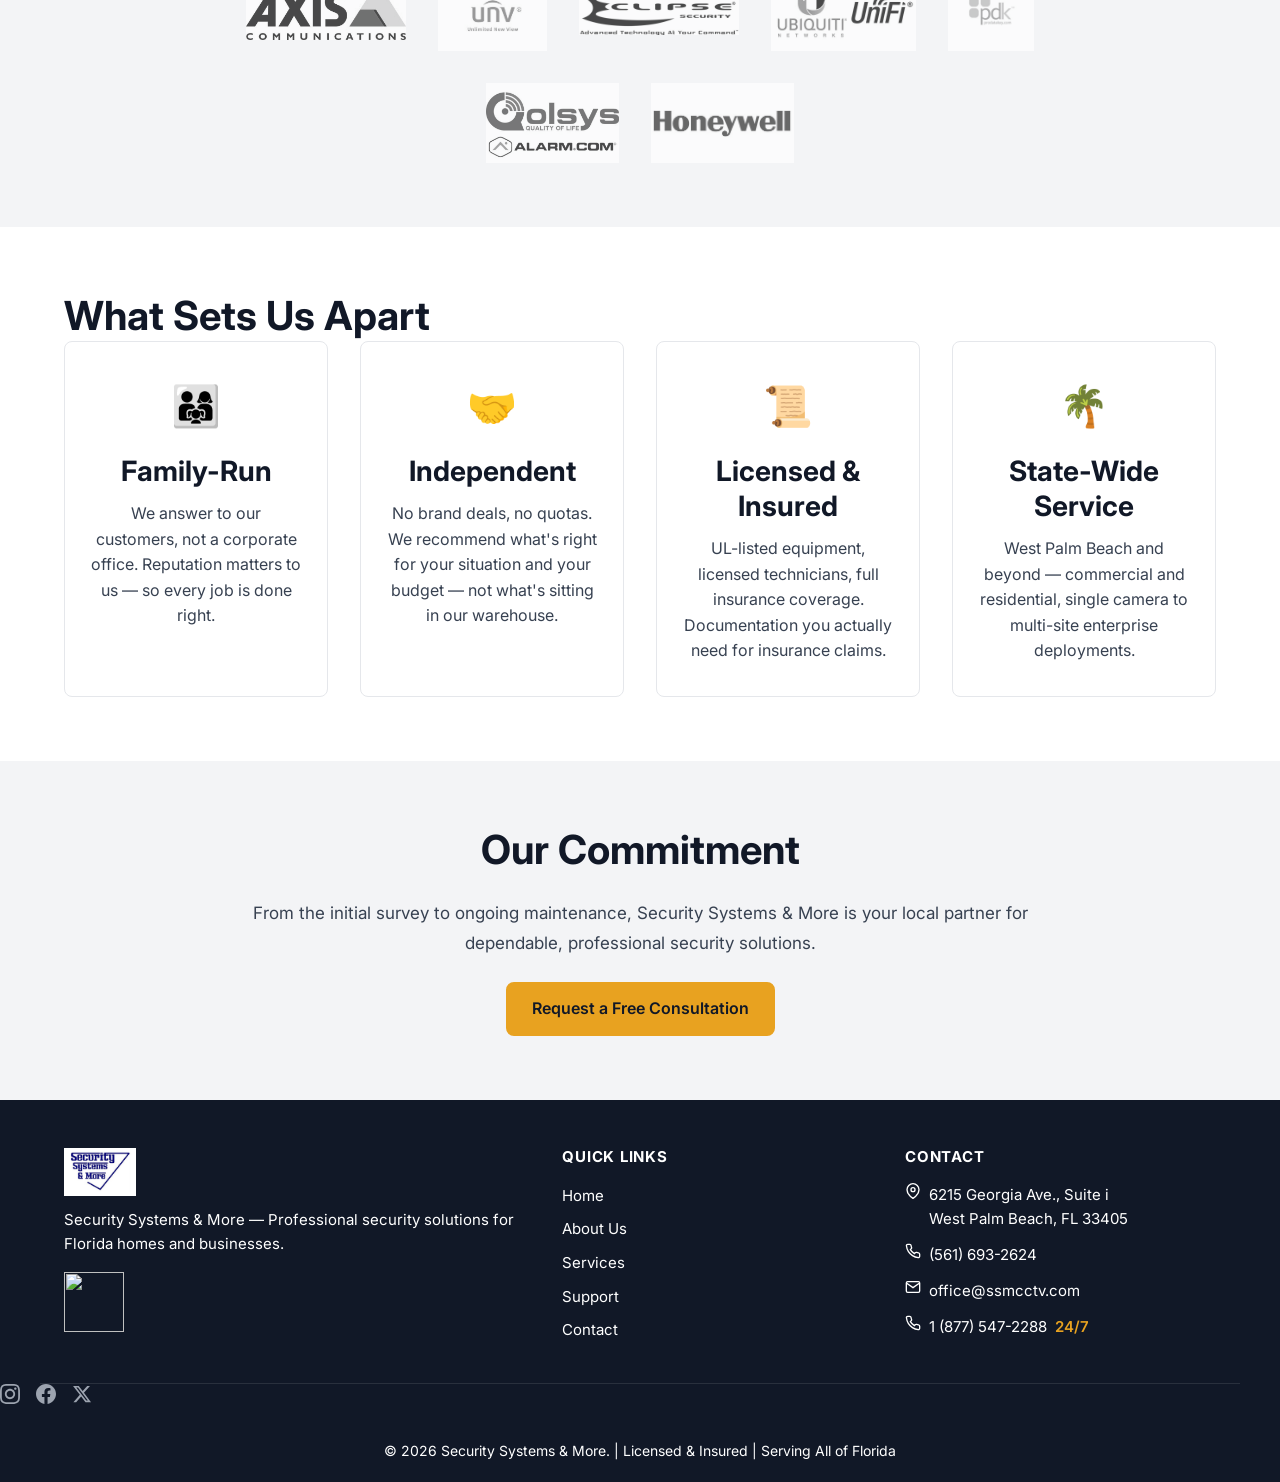
==== commit 54b00d05: "Crop NDAA logo border with negative margin" ====
--- a/about.html
+++ b/about.html
@@ -148,7 +148,7 @@
     <section class="content-section alt-bg">
       <div class="container">
         <div class="content-block">
-          <h2 style="display: flex; align-items: center; justify-content: space-between;">Our Partners <img src="images/ndaa-logo.png" alt="NDAA" style="height: 40px; border: 0 !important; outline: none !important; background: transparent !important; box-shadow: none !important;"></h2>
+          <h2 style="display: flex; align-items: center; justify-content: space-between;">Our Partners <img src="images/ndaa-logo.png" alt="NDAA" style="height: 44px; border: none !important; outline: none !important; margin: -2px; padding: 0; background: transparent;"></h2>
           <p style="text-align: center;">Security Systems & More works with industry-leading manufacturers and technology partners to deliver the best security solutions for our clients.</p>
         <div class="partners-grid">
           <img src="images/partners/partner1.jpg" alt="Partner 1">
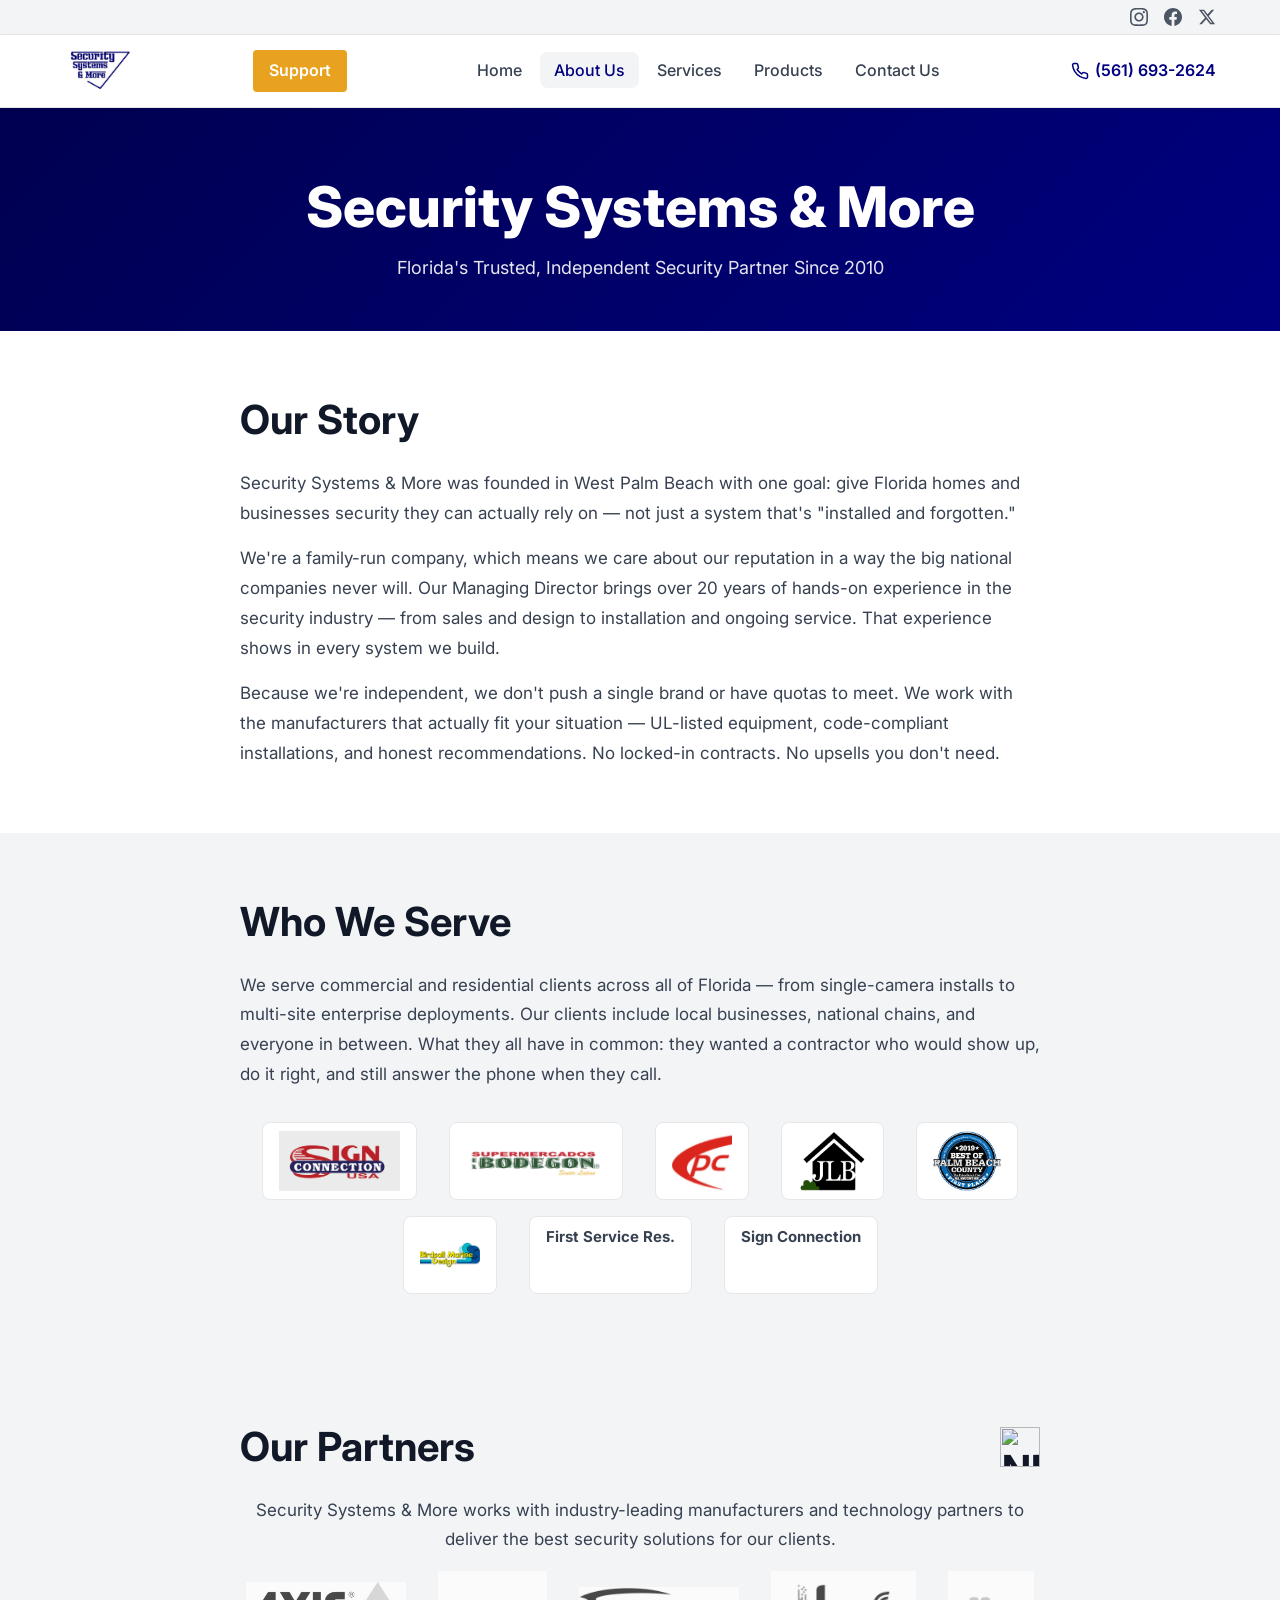
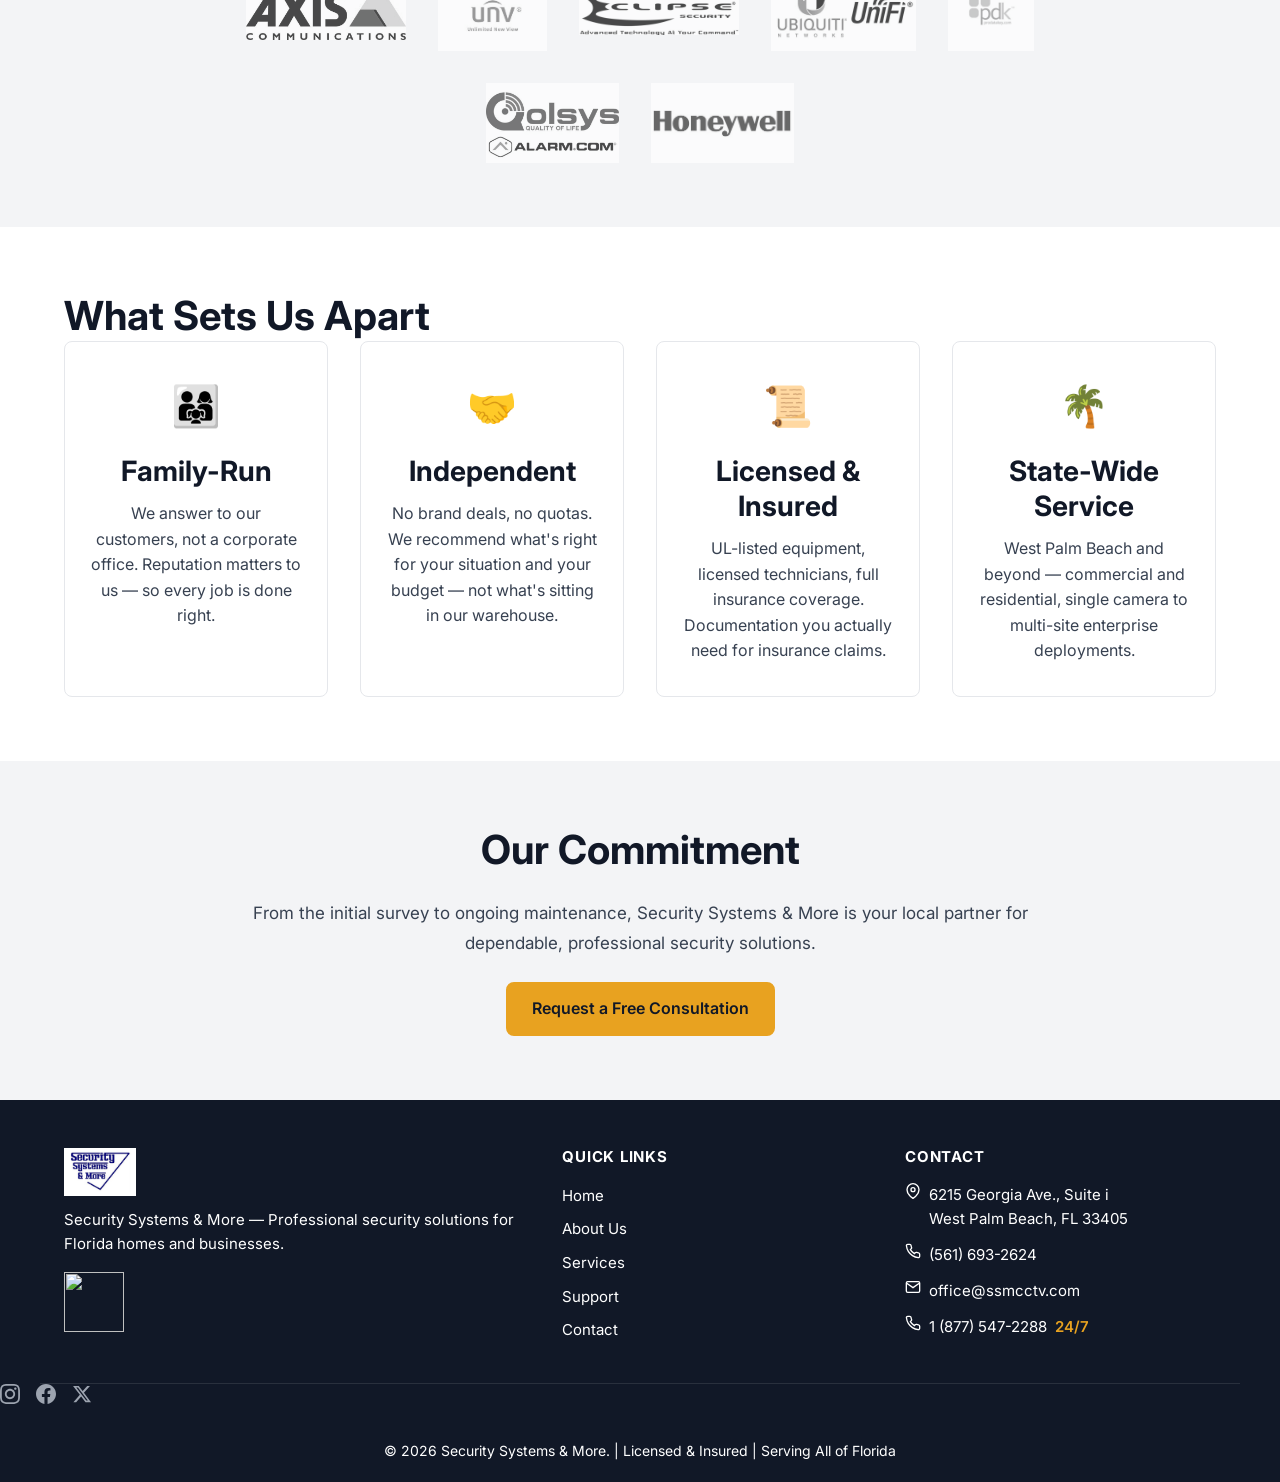
==== commit 127d376e: "Fix nav to say Support on all pages" ====
--- a/about.html
+++ b/about.html
@@ -78,7 +78,7 @@
         <img src="logo.png" alt="Security Systems & More" class="logo-img">
         
       </a>
-      <a href="contact.html" class="header-cta" style="background: var(--accent); color: white; padding: 0.5rem 1rem; border-radius: 4px; text-decoration: none; font-weight: 600; white-space: nowrap;">Video Request</a>
+      <a href="contact.html" class="header-cta" style="background: var(--accent); color: white; padding: 0.5rem 1rem; border-radius: 4px; text-decoration: none; font-weight: 600; white-space: nowrap;">Support</a>
       <nav class="main-nav" id="main-nav" aria-label="Main navigation">
         <ul class="nav-list">
           <li><a href="index.html" class="nav-link">Home</a></li>
@@ -148,7 +148,7 @@
     <section class="content-section alt-bg">
       <div class="container">
         <div class="content-block">
-          <h2 style="display: flex; align-items: center; justify-content: space-between;">Our Partners <img src="images/ndaa-logo.png" alt="NDAA" style="height: 44px; border: none !important; outline: none !important; margin: -2px; padding: 0; background: transparent;"></h2>
+          <h2 style="display: flex; align-items: center; justify-content: space-between;">Our Partners <img src="images/ndaa-logo.png" alt="NDAA" style="height: 40px; border: none; outline: none; background: white; mix-blend-mode: multiply;"></h2>
           <p style="text-align: center;">Security Systems & More works with industry-leading manufacturers and technology partners to deliver the best security solutions for our clients.</p>
         <div class="partners-grid">
           <img src="images/partners/partner1.jpg" alt="Partner 1">
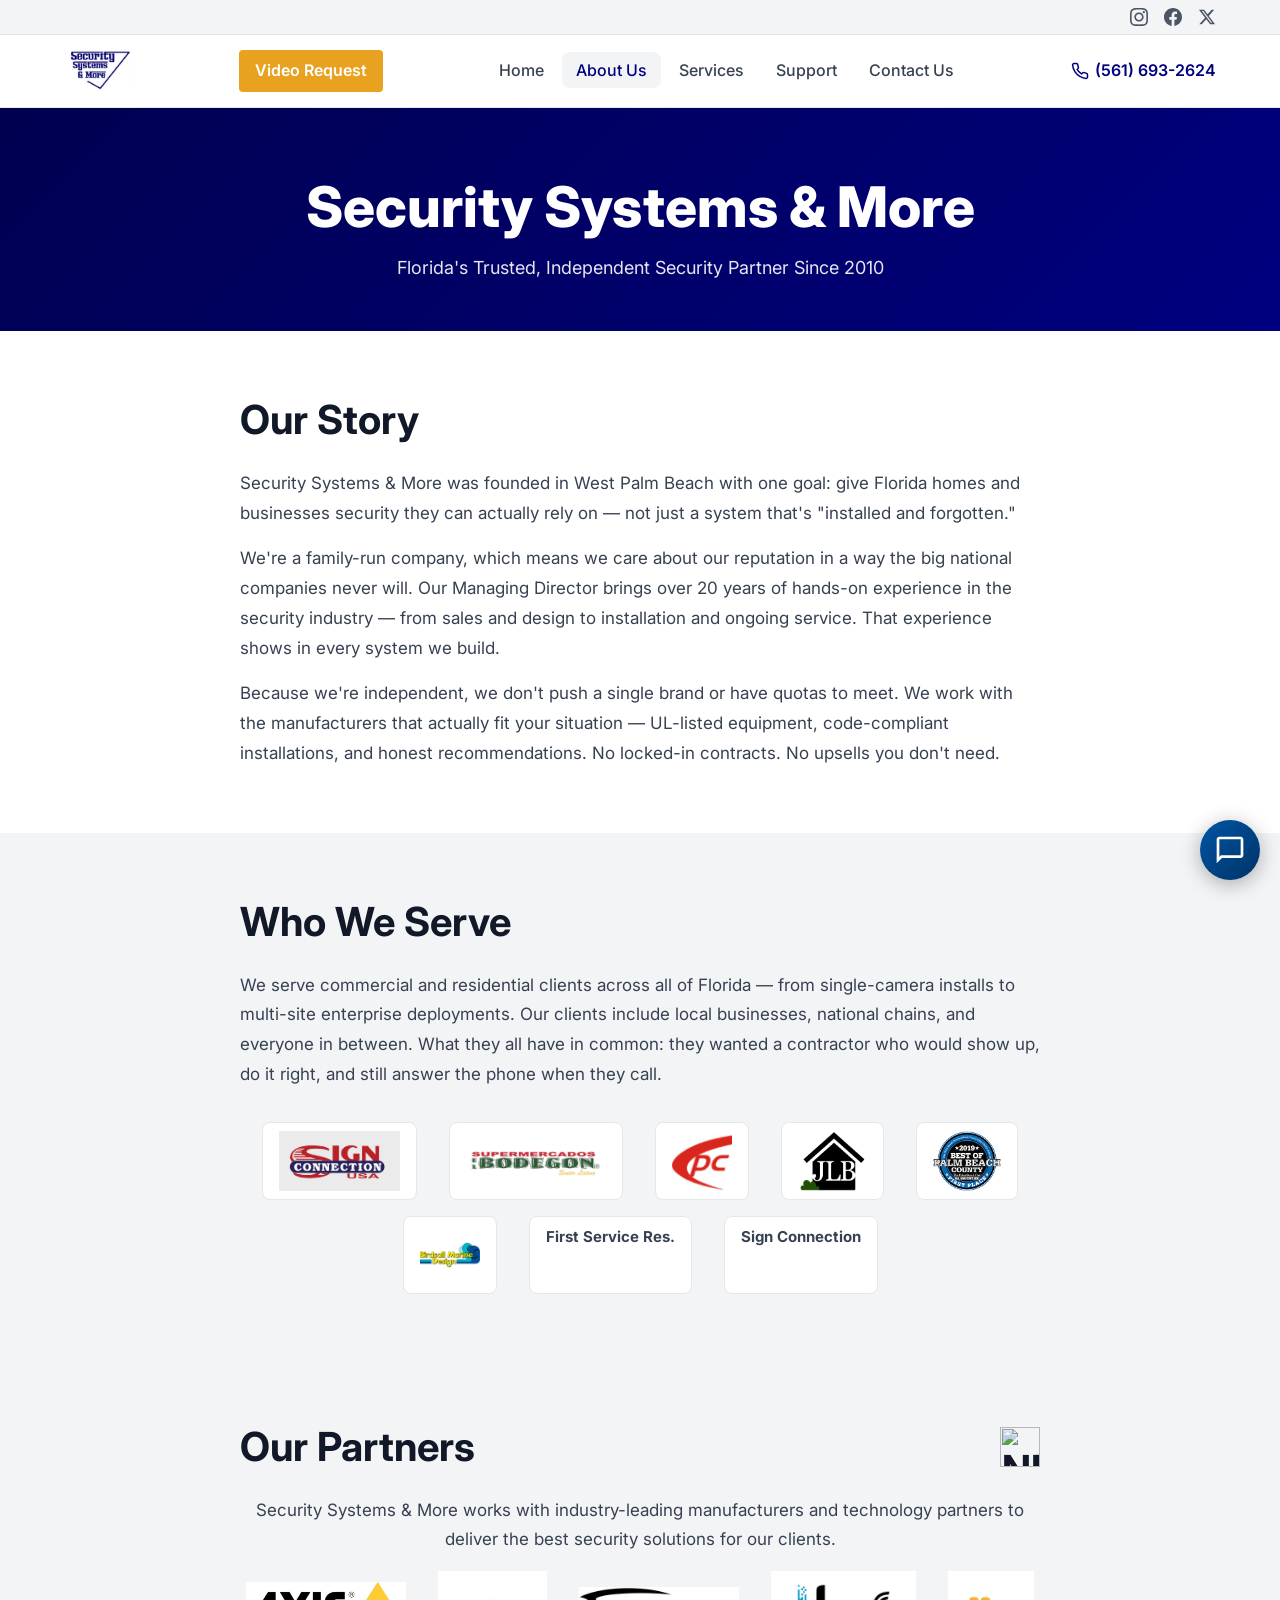
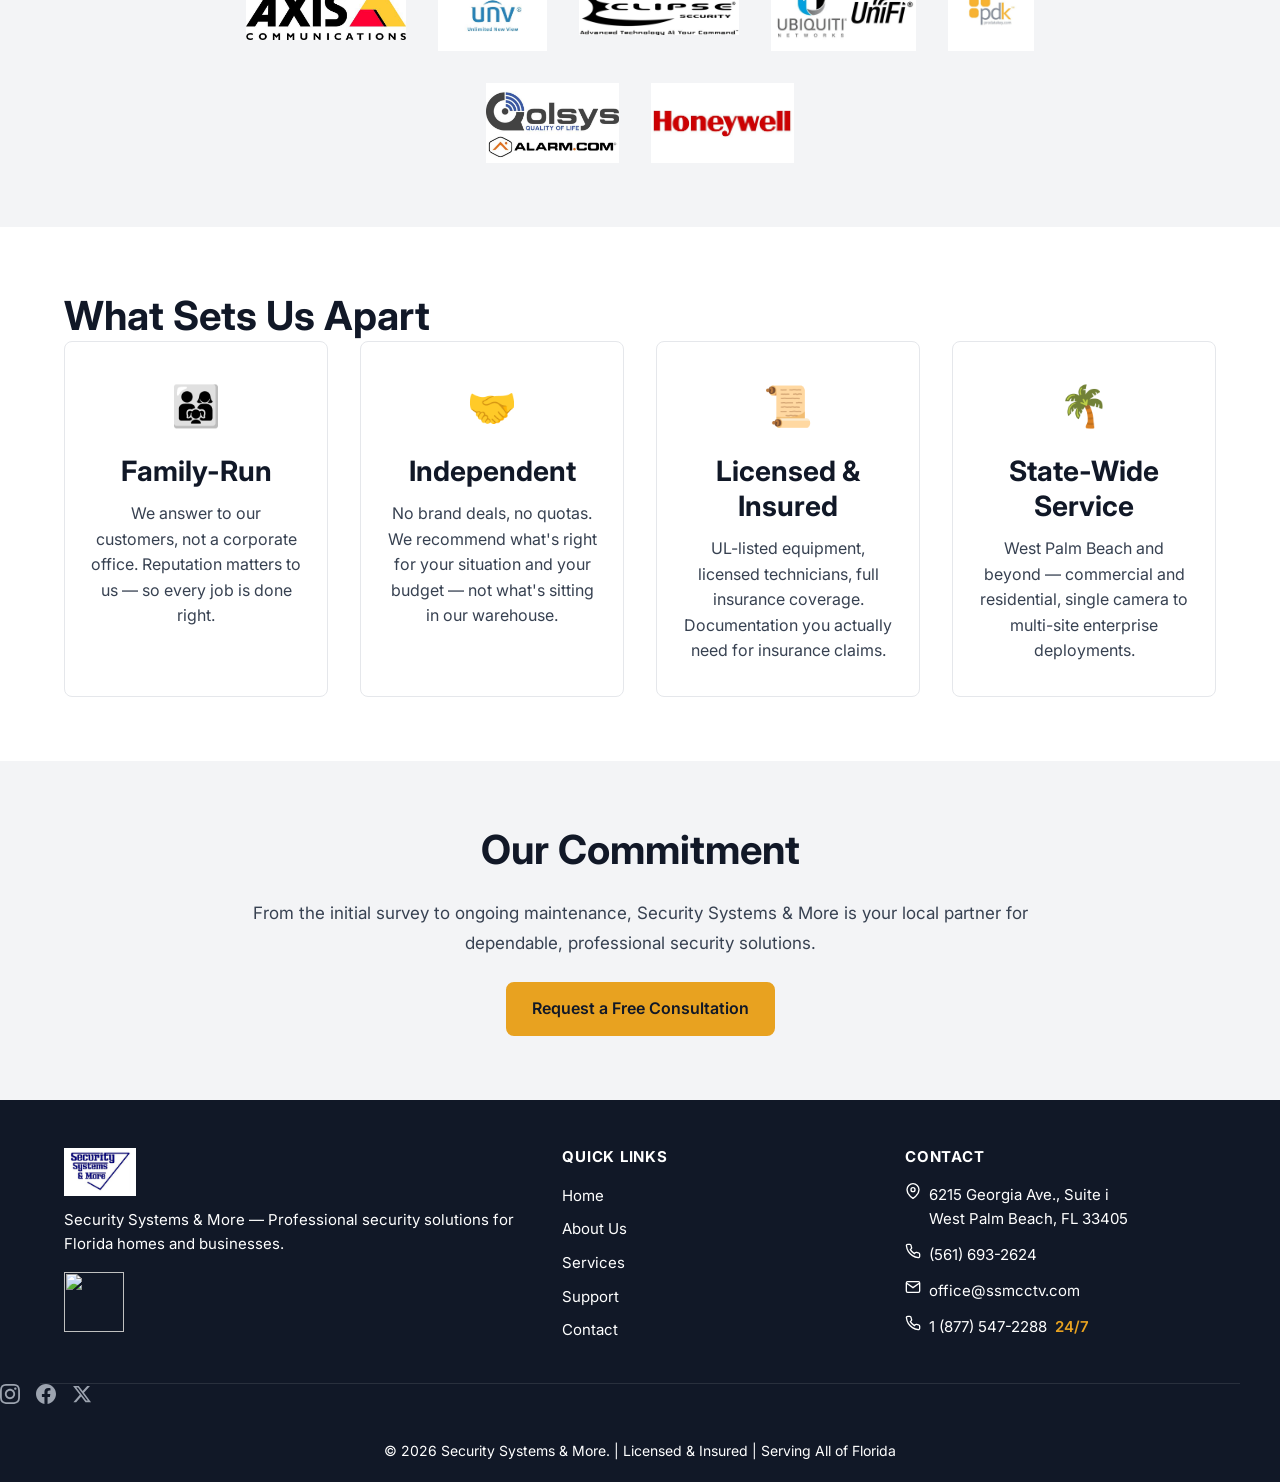
==== commit 1c0766f8: "Add Broadvoice widget with custom mask button" ====
--- a/about.html
+++ b/about.html
@@ -78,13 +78,13 @@
         <img src="logo.png" alt="Security Systems & More" class="logo-img">
         
       </a>
-      <a href="contact.html" class="header-cta" style="background: var(--accent); color: white; padding: 0.5rem 1rem; border-radius: 4px; text-decoration: none; font-weight: 600; white-space: nowrap;">Support</a>
+      <a href="contact.html" class="header-cta" style="background: var(--accent); color: white; padding: 0.5rem 1rem; border-radius: 4px; text-decoration: none; font-weight: 600; white-space: nowrap;">Video Request</a>
       <nav class="main-nav" id="main-nav" aria-label="Main navigation">
         <ul class="nav-list">
           <li><a href="index.html" class="nav-link">Home</a></li>
           <li><a href="about.html" class="nav-link active">About Us</a></li>
           <li><a href="services.html" class="nav-link">Services</a></li>
-          <li><a href="products.html" class="nav-link">Products</a></li>
+          <li><a href="support.html" class="nav-link">Support</a></li>
           <li><a href="contact.html" class="nav-link">Contact Us</a></li>
         </ul>
       </nav>
@@ -258,15 +258,24 @@
   </footer>
 
   <script src="script.js"></script>
+
 <!-- Start Pidj Chat Code -->
 <script type="text/javascript">
 (function() {
-var pc = document.createElement('script'); pc.type = 'text/javascript'; pc.async = true;
-pc.src = 'https://bubble.broadvoice.com/chat/button/pc:20e048a5-22ce-5022-b786-1fc5341ee40c:aDxza.js?t=' + Date.now() + '';
-var s = document.getElementsByTagName('script')[0]; s.parentNode.insertBefore(pc, s);
+var pc = document.createElement("script"); pc.type = "text/javascript"; pc.async = true;
+pc.src = "https://bubble.broadvoice.com/chat/button/pc:20e048a5-22ce-5022-b786-1fc5341ee40c:aDxza.js?t=" + Date.now() + "";
+var s = document.getElementsByTagName("script")[0]; s.parentNode.insertBefore(pc, s);
 })();
 </script>
 <!-- End Pidj Chat Code -->
+
+<!-- Custom Chat Button - masks Broadvoice button -->
+<div id="chat-custom-btn" onclick="document.getElementById("chat-widget-btn").click()">
+  <svg viewBox="0 0 24 24" xmlns="http://www.w3.org/2000/svg"><path d="M20 2H4c-1.1 0-2 .9-2 2v18l4-4h14c1.1 0 2-.9 2-2V4c0-1.1-.9-2-2-2zm0 14H5.17L4 17.17V4h16v12z"/></svg>
+</div>
+
+
+
 <!-- Chat Popup Notification -->
 <div id="chat-popup" class="chat-popup" style="display:none;">
   <div class="chat-popup-content">
--- a/styles.css
+++ b/styles.css
@@ -308,7 +308,7 @@
 .hero-inner {
   position: relative;
   z-index: 1;
-  padding: 5rem 0;
+  padding: 1.5rem 0;
 }
 
 .hero-content {
@@ -382,7 +382,7 @@
 
 /* --- Problem Section --- */
 .problem-section {
-  padding: 5rem 0;
+  padding: 1.5rem 0;
   background: var(--white);
 }
 
@@ -439,7 +439,7 @@
 
 /* --- Process Section --- */
 .process-section {
-  padding: 5rem 0;
+  padding: 1.5rem 0;
   background: var(--gray-100);
 }
 
@@ -483,16 +483,26 @@
 
 /* --- Differentiators --- */
 .diff-section {
-  padding: 5rem 0;
+  padding: 1.5rem 0;
   background: var(--white);
 }
 
 .diff-grid {
-  @media (max-width: 600px) { grid-template-columns: 1fr; }
-  @media (max-width: 1024px) { grid-template-columns: repeat(2, 1fr); }
   display: grid;
   grid-template-columns: repeat(4, 1fr);
   gap: 2rem;
+}
+
+@media (max-width: 1024px) {
+  .diff-grid {
+    grid-template-columns: repeat(2, 1fr);
+  }
+}
+
+@media (max-width: 600px) {
+  .diff-grid {
+    grid-template-columns: 1fr;
+  }
 }
 
 .diff-card {
@@ -519,15 +529,20 @@
 
 /* --- Testimonials --- */
 .testimonials-section {
-  padding: 5rem 0;
+  padding: 1.5rem 0;
   background: var(--gray-100);
 }
 
 .testimonials-grid {
-  @media (max-width: 768px) { grid-template-columns: 1fr; }
   display: grid;
   grid-template-columns: repeat(2, 1fr);
   gap: 2rem;
+}
+
+@media (max-width: 768px) {
+  .testimonials-grid {
+    grid-template-columns: 1fr;
+  }
 }
 
 /* --- Gallery Grid --- */
@@ -592,7 +607,7 @@
 
 /* --- CTA Section --- */
 .cta-section {
-  padding: 5rem 0;
+  padding: 1.5rem 0;
   background: linear-gradient(135deg, var(--primary-dark), var(--primary));
   color: var(--white);
   text-align: center;
@@ -1183,11 +1198,82 @@
   width: auto;
   height: auto;
   object-fit: contain;
-  filter: grayscale(100%);
-  opacity: 0.7;
+  
+  opacity: 1;
   transition: all 0.3s ease;
 }
 .partners-grid img:hover {
   filter: grayscale(0%);
   opacity: 1;
 }
+
+/* Hide hero image on mobile - show solid background */
+@media (max-width: 767px) {
+  .hero-bg-image {
+    display: none;
+  }
+  .hero {
+    background: var(--primary-dark);
+  }
+}
+
+/* Custom chat button overlay to mask the original widget */
+#chat-custom-btn {
+  position: fixed;
+  bottom: 20px;
+  right: 20px;
+  width: 60px;
+  height: 60px;
+  background: linear-gradient(135deg, #0055a4, #003366);
+  border-radius: 50%;
+  cursor: pointer;
+  z-index: 9998;
+  display: flex;
+  align-items: center;
+  justify-content: center;
+  box-shadow: 0 4px 20px rgba(0,0,0,0.3);
+  transition: transform 0.3s ease;
+}
+
+#chat-custom-btn:hover {
+  transform: scale(1.1);
+}
+
+#chat-custom-btn svg {
+  width: 32px;
+  height: 32px;
+  fill: white;
+}
+
+/* Hide Broadvoice native button, show custom mask */
+#chat-widget-btn {
+  opacity: 0 !important;
+  pointer-events: none !important;
+}
+
+#chat-custom-btn {
+  position: fixed;
+  bottom: 20px;
+  right: 20px;
+  width: 60px;
+  height: 60px;
+  background: linear-gradient(135deg, #0055a4, #003366);
+  border-radius: 50%;
+  cursor: pointer;
+  z-index: 9998;
+  display: flex;
+  align-items: center;
+  justify-content: center;
+  box-shadow: 0 4px 20px rgba(0,0,0,0.3);
+  transition: transform 0.3s ease;
+}
+
+#chat-custom-btn:hover {
+  transform: scale(1.1);
+}
+
+#chat-custom-btn svg {
+  width: 32px;
+  height: 32px;
+  fill: white;
+}
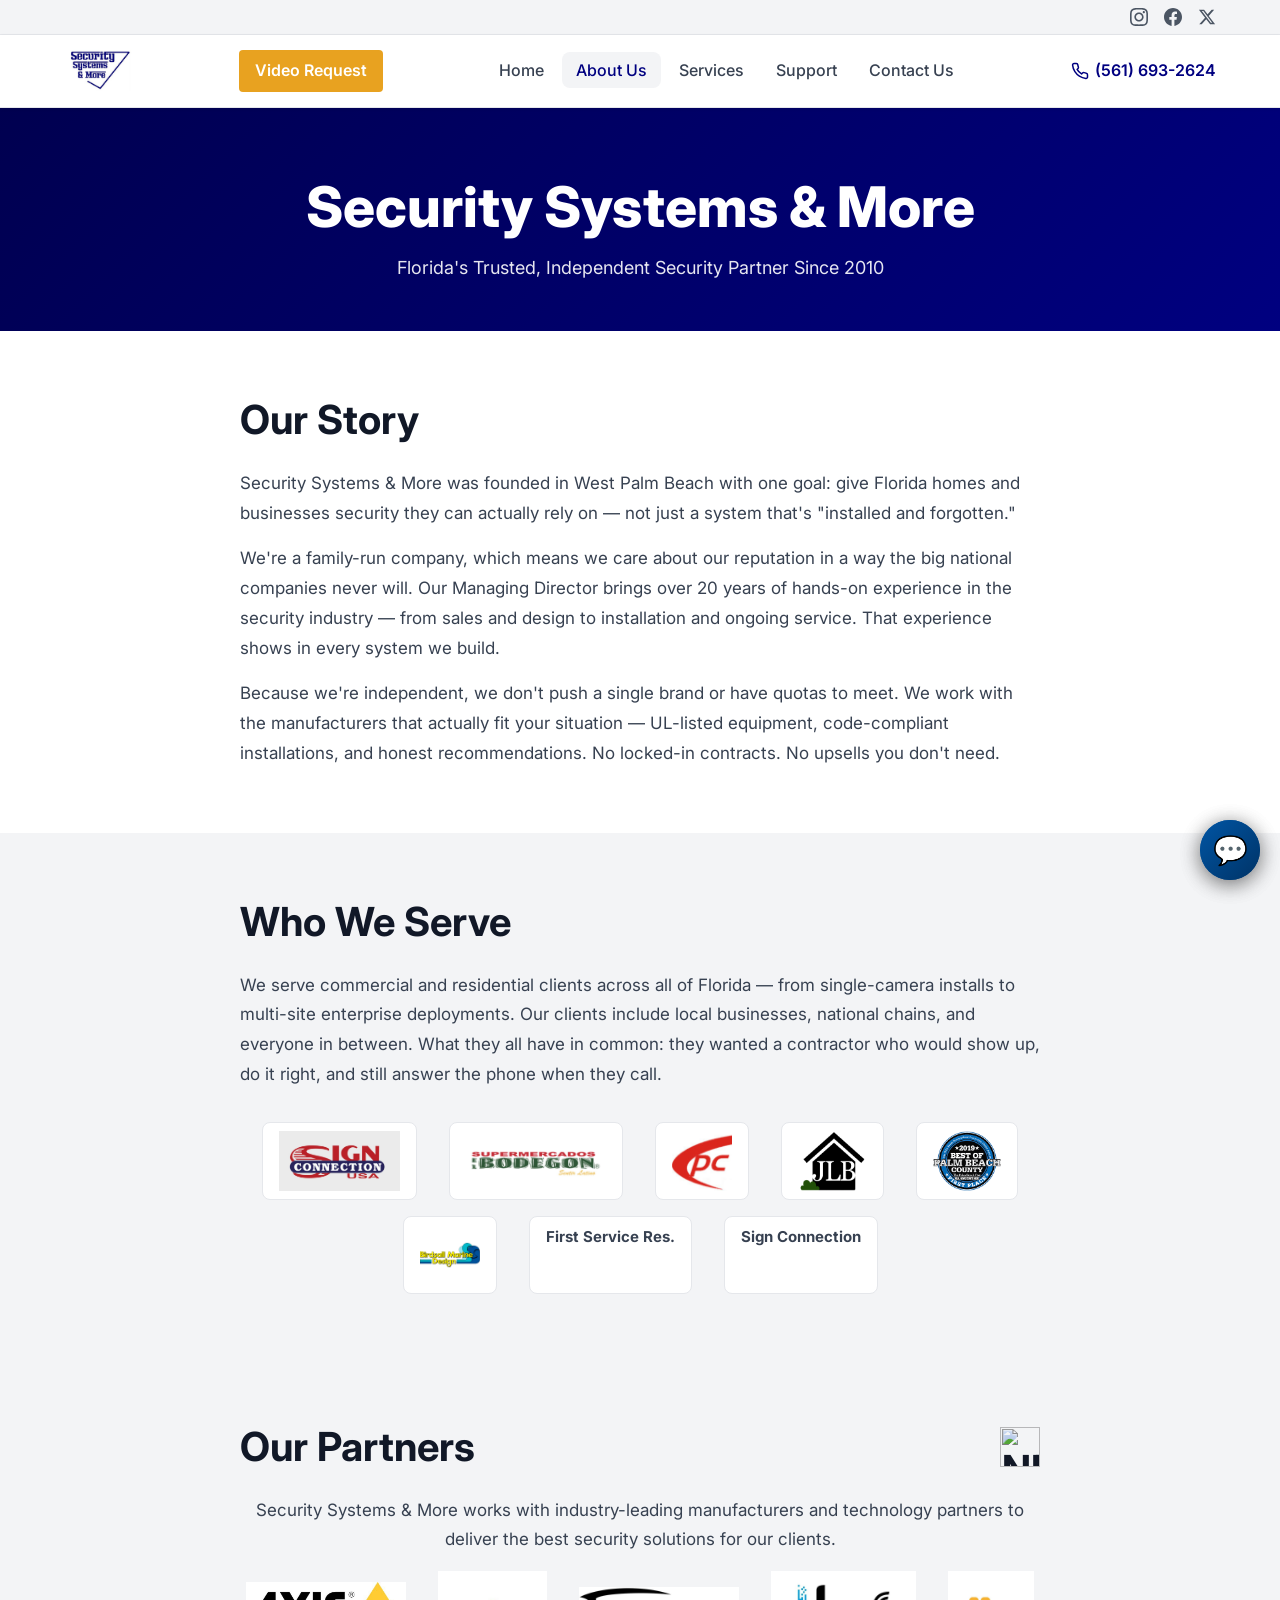
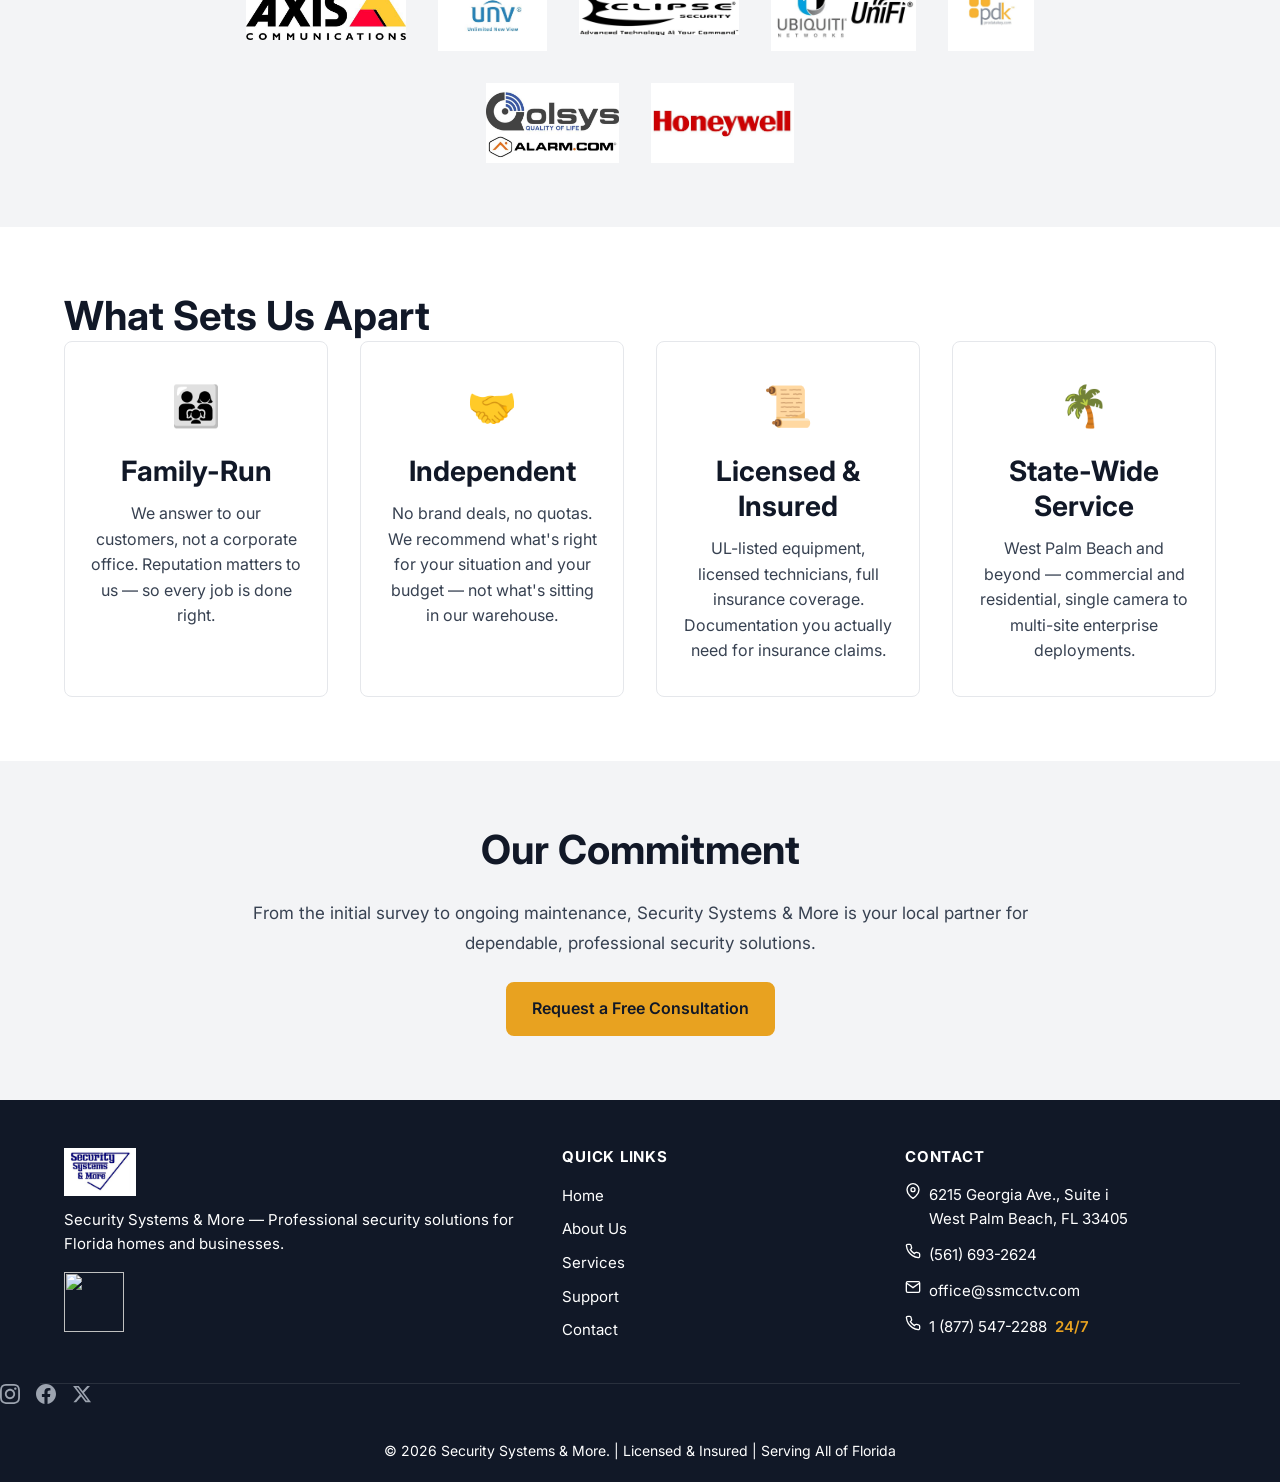
==== commit f849aabc: "Replace popup with clickable chat button" ====
--- a/about.html
+++ b/about.html
@@ -276,17 +276,26 @@
 
 
 
-<!-- Chat Popup Notification -->
-<div id="chat-popup" class="chat-popup" style="display:none;">
-  <div class="chat-popup-content">
-    <span class="chat-popup-close" onclick="closeChatPopup()">&times;</span>
-    <div class="chat-popup-icon">💬</div>
-    <div class="chat-popup-text">
-      <strong>Chat with us!</strong>
-      <p>Have questions? We're here to help via SMS or chat.</p>
-    </div>
-  </div>
+<!-- Chat Button --><!-- Chat Button - triggers Broadvoice chat -->
+<div id="chat-popup" onclick="document.getElementById("chat-widget-btn").click()" style="
+  position: fixed;
+  bottom: 20px;
+  right: 20px;
+  width: 60px;
+  height: 60px;
+  background: linear-gradient(135deg, #0055a4, #003366);
+  border-radius: 50%;
+  cursor: pointer;
+  z-index: 9998;
+  display: flex;
+  align-items: center;
+  justify-content: center;
+  box-shadow: 0 4px 20px rgba(0,0,0,0.3);
+  transition: transform 0.3s ease;
+">
+  <div style="font-size: 1.75rem;">💬</div>
 </div>
+
 <style>
 .chat-popup {
   position: fixed;
--- a/styles.css
+++ b/styles.css
@@ -1246,7 +1246,8 @@
 }
 
 /* Hide Broadvoice native button, show custom mask */
-#chat-widget-btn {
+/* Hide Broadvoice button */
+#chat-widget-btn, #chat-widget-btn iframe, #chat-widget-btn > * {
   opacity: 0 !important;
   pointer-events: none !important;
 }
@@ -1277,3 +1278,14 @@
   height: 32px;
   fill: white;
 }
+
+/* Hide Broadvoice widget button completely */
+#chat-widget-btn, 
+#chat-widget-btn iframe, 
+#chat-widget-btn > div,
+[class*="bubble-"],
+[class*="broadvoice"] {
+  opacity: 0 !important;
+  pointer-events: none !important;
+  display: none !important;
+}
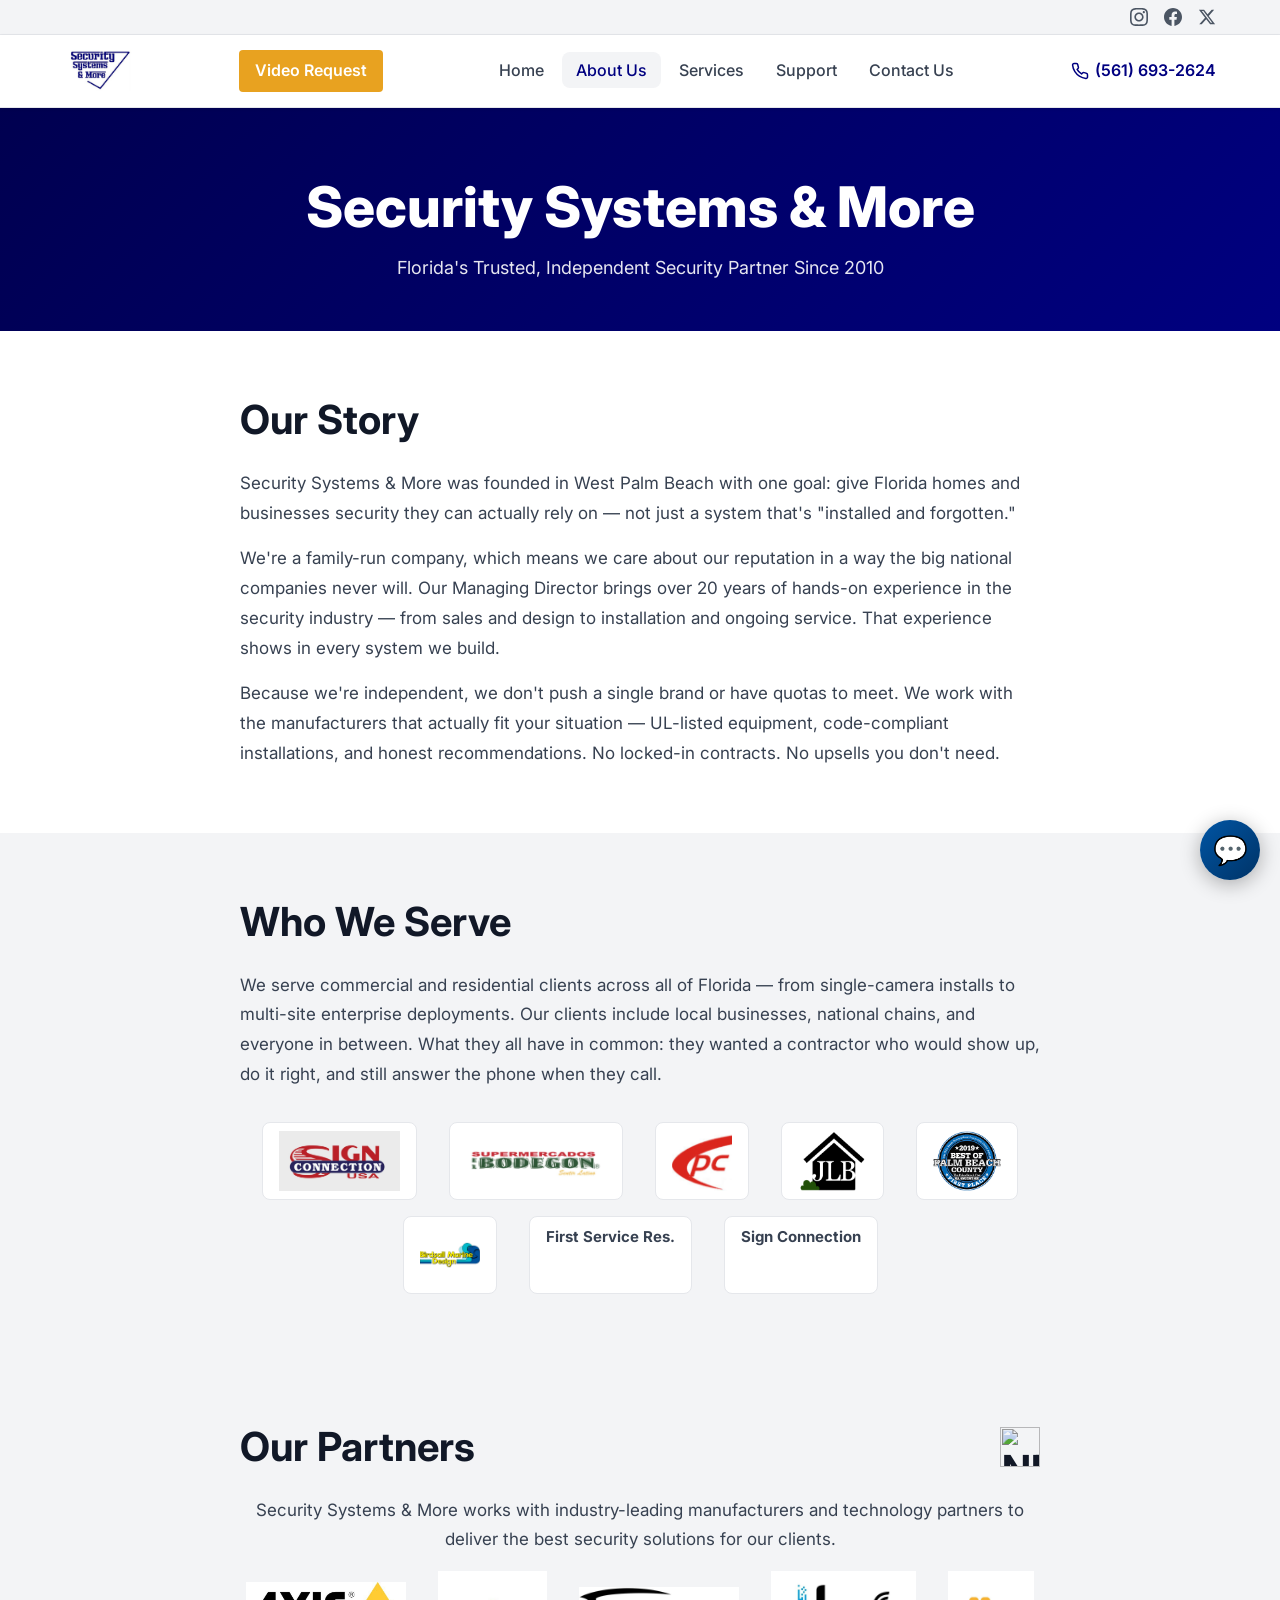
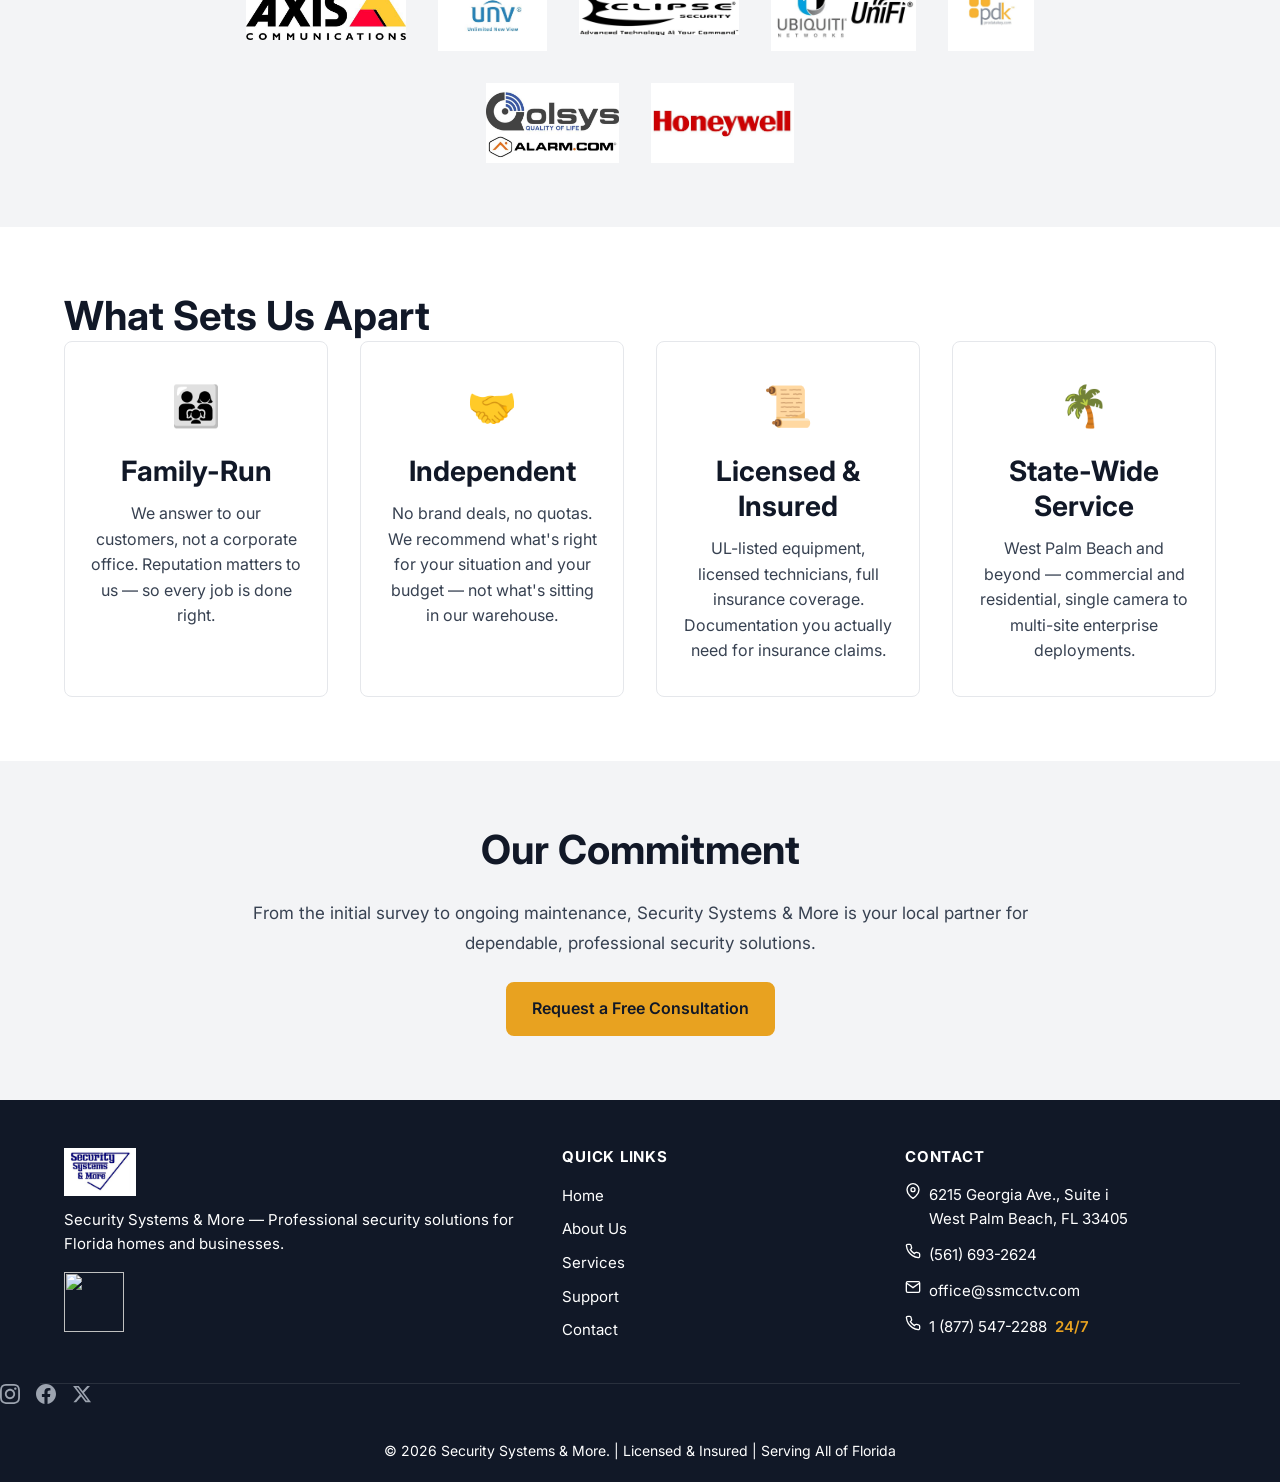
==== commit d245b55a: "Add custom chat button with Broadvoice trigger" ====
--- a/about.html
+++ b/about.html
@@ -257,27 +257,8 @@
     </div>
   </footer>
 
-  <script src="script.js"></script>
-
-<!-- Start Pidj Chat Code -->
-<script type="text/javascript">
-(function() {
-var pc = document.createElement("script"); pc.type = "text/javascript"; pc.async = true;
-pc.src = "https://bubble.broadvoice.com/chat/button/pc:20e048a5-22ce-5022-b786-1fc5341ee40c:aDxza.js?t=" + Date.now() + "";
-var s = document.getElementsByTagName("script")[0]; s.parentNode.insertBefore(pc, s);
-})();
-</script>
-<!-- End Pidj Chat Code -->
-
-<!-- Custom Chat Button - masks Broadvoice button -->
-<div id="chat-custom-btn" onclick="document.getElementById("chat-widget-btn").click()">
-  <svg viewBox="0 0 24 24" xmlns="http://www.w3.org/2000/svg"><path d="M20 2H4c-1.1 0-2 .9-2 2v18l4-4h14c1.1 0 2-.9 2-2V4c0-1.1-.9-2-2-2zm0 14H5.17L4 17.17V4h16v12z"/></svg>
-</div>
-
-
-
-<!-- Chat Button --><!-- Chat Button - triggers Broadvoice chat -->
-<div id="chat-popup" onclick="document.getElementById("chat-widget-btn").click()" style="
+  <!-- Custom Chat Button -->
+<div id="chat-btn" onclick="triggerChat()" style="
   position: fixed;
   bottom: 20px;
   right: 20px;
@@ -292,9 +273,43 @@
   justify-content: center;
   box-shadow: 0 4px 20px rgba(0,0,0,0.3);
   transition: transform 0.3s ease;
-">
-  <div style="font-size: 1.75rem;">💬</div>
-</div>
+  font-size: 1.75rem;
+">💬</div>
+
+<script>
+function triggerChat() {
+  // Try multiple methods to trigger Broadvoice chat
+  var chatBtn = document.getElementById("chat-widget-btn");
+  if (chatBtn) {
+    chatBtn.click();
+    return;
+  }
+  var iframes = document.querySelectorAll("iframe");
+  for (var i = 0; i < iframes.length; i++) {
+    if (iframes[i].src.indexOf("broadvoice") > -1 || iframes[i].src.indexOf("bubble") > -1) {
+      iframes[i].click();
+      return;
+    }
+  }
+  var bubbleBtns = document.querySelectorAll("[class*=bubble], [class*=chat], [id*=chat]");
+  for (var j = 0; j < bubbleBtns.length; j++) {
+    bubbleBtns[j].click();
+    return;
+  }
+}
+</script>
+
+<script src="script.js"></script>
+
+<!-- Start Pidj Chat Code -->
+<script type="text/javascript">
+(function() {
+var pc = document.createElement("script"); pc.type = "text/javascript"; pc.async = true;
+pc.src = "https://bubble.broadvoice.com/chat/button/pc:20e048a5-22ce-5022-b786-1fc5341ee40c:aDxza.js?t=" + Date.now() + "";
+var s = document.getElementsByTagName("script")[0]; s.parentNode.insertBefore(pc, s);
+})();
+</script>
+<!-- End Pidj Chat Code -->
 
 <style>
 .chat-popup {
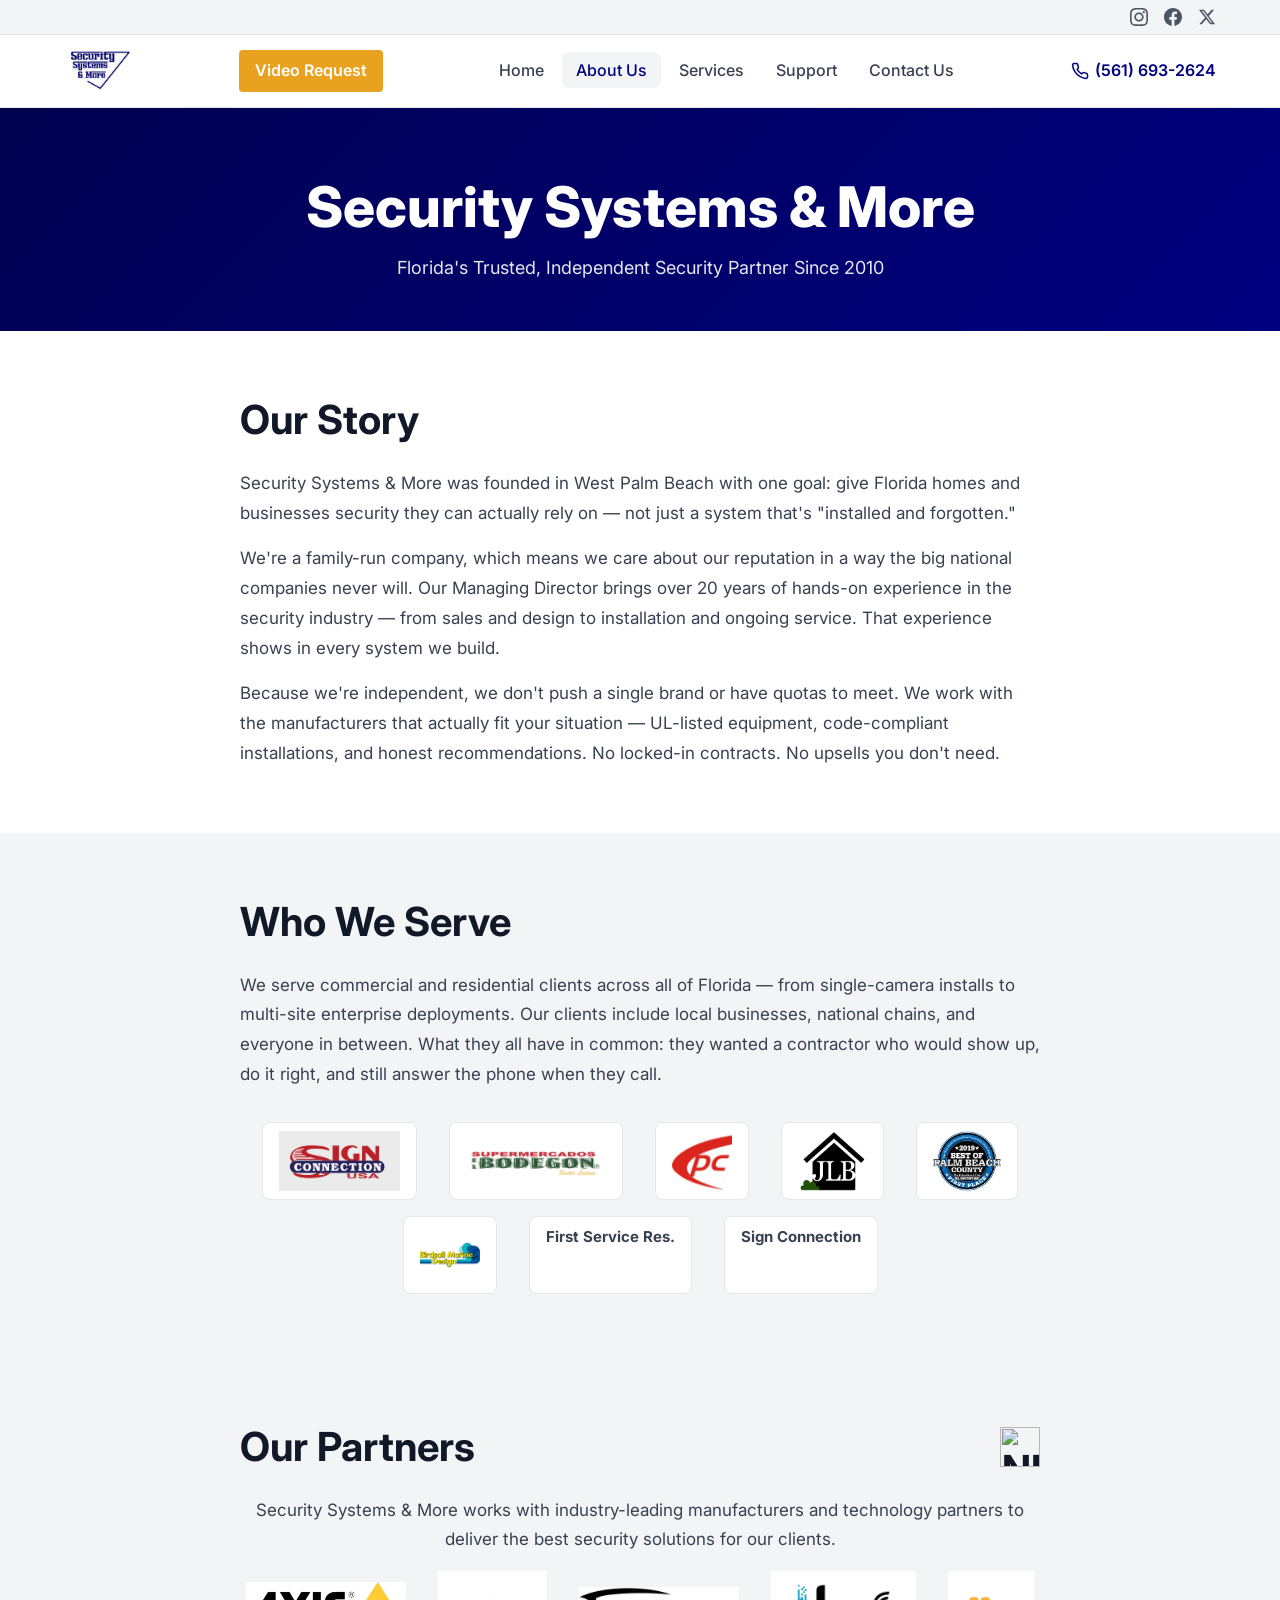
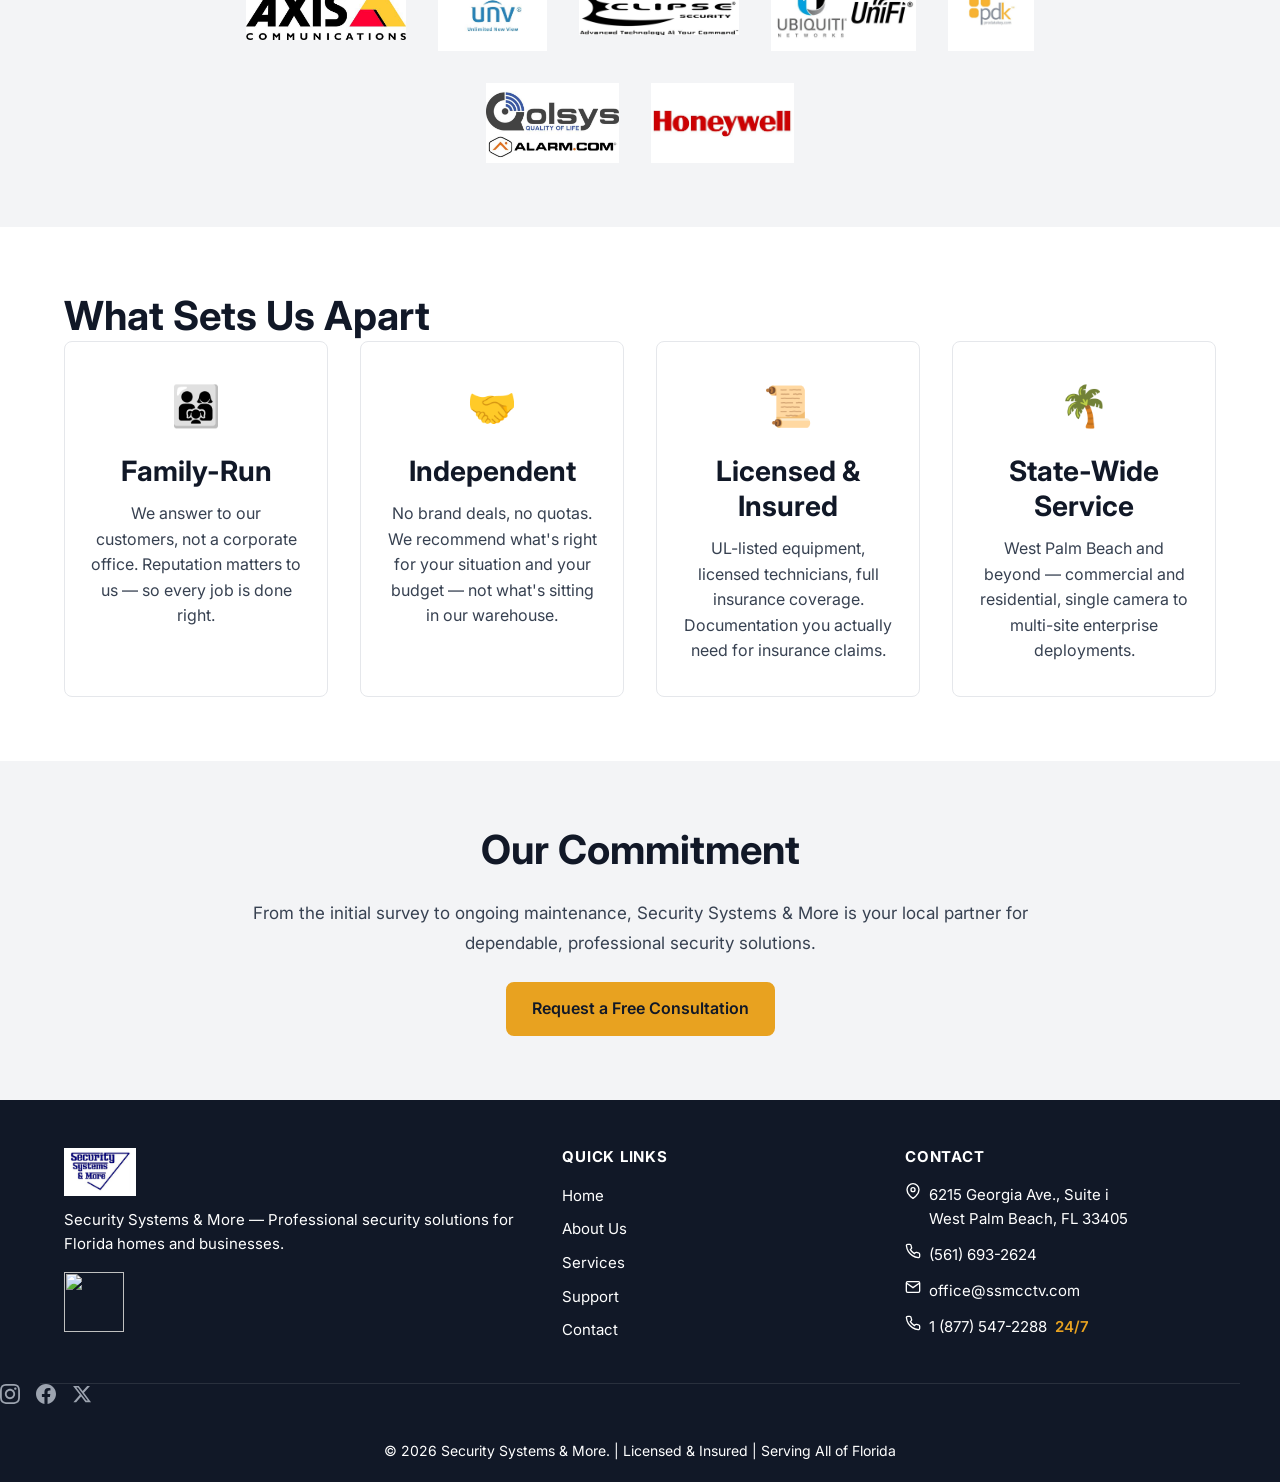
==== commit ea34916e: "Add hours to chat popup" ====
--- a/about.html
+++ b/about.html
@@ -257,60 +257,20 @@
     </div>
   </footer>
 
-  <!-- Custom Chat Button -->
-<div id="chat-btn" onclick="triggerChat()" style="
-  position: fixed;
-  bottom: 20px;
-  right: 20px;
-  width: 60px;
-  height: 60px;
-  background: linear-gradient(135deg, #0055a4, #003366);
-  border-radius: 50%;
-  cursor: pointer;
-  z-index: 9998;
-  display: flex;
-  align-items: center;
-  justify-content: center;
-  box-shadow: 0 4px 20px rgba(0,0,0,0.3);
-  transition: transform 0.3s ease;
-  font-size: 1.75rem;
-">💬</div>
-
-<script>
-function triggerChat() {
-  // Try multiple methods to trigger Broadvoice chat
-  var chatBtn = document.getElementById("chat-widget-btn");
-  if (chatBtn) {
-    chatBtn.click();
-    return;
-  }
-  var iframes = document.querySelectorAll("iframe");
-  for (var i = 0; i < iframes.length; i++) {
-    if (iframes[i].src.indexOf("broadvoice") > -1 || iframes[i].src.indexOf("bubble") > -1) {
-      iframes[i].click();
-      return;
-    }
-  }
-  var bubbleBtns = document.querySelectorAll("[class*=bubble], [class*=chat], [id*=chat]");
-  for (var j = 0; j < bubbleBtns.length; j++) {
-    bubbleBtns[j].click();
-    return;
-  }
-}
-</script>
-
-<script src="script.js"></script>
-
-<!-- Start Pidj Chat Code -->
-<script type="text/javascript">
-(function() {
-var pc = document.createElement("script"); pc.type = "text/javascript"; pc.async = true;
-pc.src = "https://bubble.broadvoice.com/chat/button/pc:20e048a5-22ce-5022-b786-1fc5341ee40c:aDxza.js?t=" + Date.now() + "";
-var s = document.getElementsByTagName("script")[0]; s.parentNode.insertBefore(pc, s);
-})();
-</script>
-<!-- End Pidj Chat Code -->
-
+  
+
+<!-- Chat Popup Notification -->
+<div id="chat-popup" class="chat-popup" style="display:none;">
+  <div class="chat-popup-content">
+    <span class="chat-popup-close" onclick="closeChatPopup()">×</span>
+    <div class="chat-popup-icon">💬</div>
+    <div class="chat-popup-text">
+      <strong>Chat with us!</strong>
+      <p>Have questions? We are here to help.</p>
+      <p style="font-size: 0.8rem; opacity: 0.9;">Mon-Fri 9am-5pm</p>
+    </div>
+  </div>
+</div>
 <style>
 .chat-popup {
   position: fixed;
@@ -363,6 +323,81 @@
 </style>
 <script>
 function closeChatPopup() {
+  document.getElementById("chat-popup").style.display = "none";
+  localStorage.setItem("chatPopupShown" , "true");
+}
+window.addEventListener("load", function() {
+  if (!localStorage.getItem("chatPopupShown")) {
+    setTimeout(function() {
+      document.getElementById("chat-popup").style.display = "block";
+    }, 3000);
+  }
+});
+</script>
+<script src="script.js"></script>
+
+<!-- Start Pidj Chat Code -->
+<script type="text/javascript">
+(function() {
+var pc = document.createElement("script"); pc.type = "text/javascript"; pc.async = true;
+pc.src = "https://bubble.broadvoice.com/chat/button/pc:20e048a5-22ce-5022-b786-1fc5341ee40c:aDxza.js?t=" + Date.now() + "";
+var s = document.getElementsByTagName("script")[0]; s.parentNode.insertBefore(pc, s);
+})();
+</script>
+<!-- End Pidj Chat Code -->
+
+<style>
+.chat-popup {
+  position: fixed;
+  bottom: 140px;
+  right: 20px;
+  z-index: 9999;
+  animation: slideUp 0.5s ease-out forwards;
+  font-family: inherit;
+}
+@keyframes slideUp {
+  from { opacity: 0; transform: translateY(30px); }
+  to { opacity: 1; transform: translateY(0); }
+}
+.chat-popup-content {
+  background: #0055a4;
+  color: white;
+  padding: 1rem 1.25rem;
+  border-radius: 12px;
+  box-shadow: 0 4px 20px rgba(0,0,0,0.25);
+  display: flex;
+  align-items: center;
+  gap: 0.75rem;
+  max-width: 280px;
+  position: relative;
+  animation: pulse 2s infinite;
+}
+@keyframes pulse {
+  0%, 100% { box-shadow: 0 4px 20px rgba(0,0,0,0.25); }
+  50% { box-shadow: 0 4px 30px rgba(0,85,164,0.5); }
+}
+.chat-popup-icon { font-size: 1.75rem; flex-shrink: 0; }
+.chat-popup-text { font-size: 0.9rem; line-height: 1.4; }
+.chat-popup-text strong { display: block; margin-bottom: 0.25rem; }
+.chat-popup-text p { margin: 0; opacity: 0.9; }
+.chat-popup-close {
+  position: absolute;
+  top: -8px;
+  right: -8px;
+  background: #003366;
+  color: white;
+  width: 24px;
+  height: 24px;
+  border-radius: 50%;
+  text-align: center;
+  line-height: 24px;
+  cursor: pointer;
+  font-size: 1rem;
+}
+.chat-popup-close:hover { background: #002244; }
+</style>
+<script>
+function closeChatPopup() {
   document.getElementById('chat-popup').style.display = 'none';
   localStorage.setItem('chatPopupShown' , 'true');
 }
